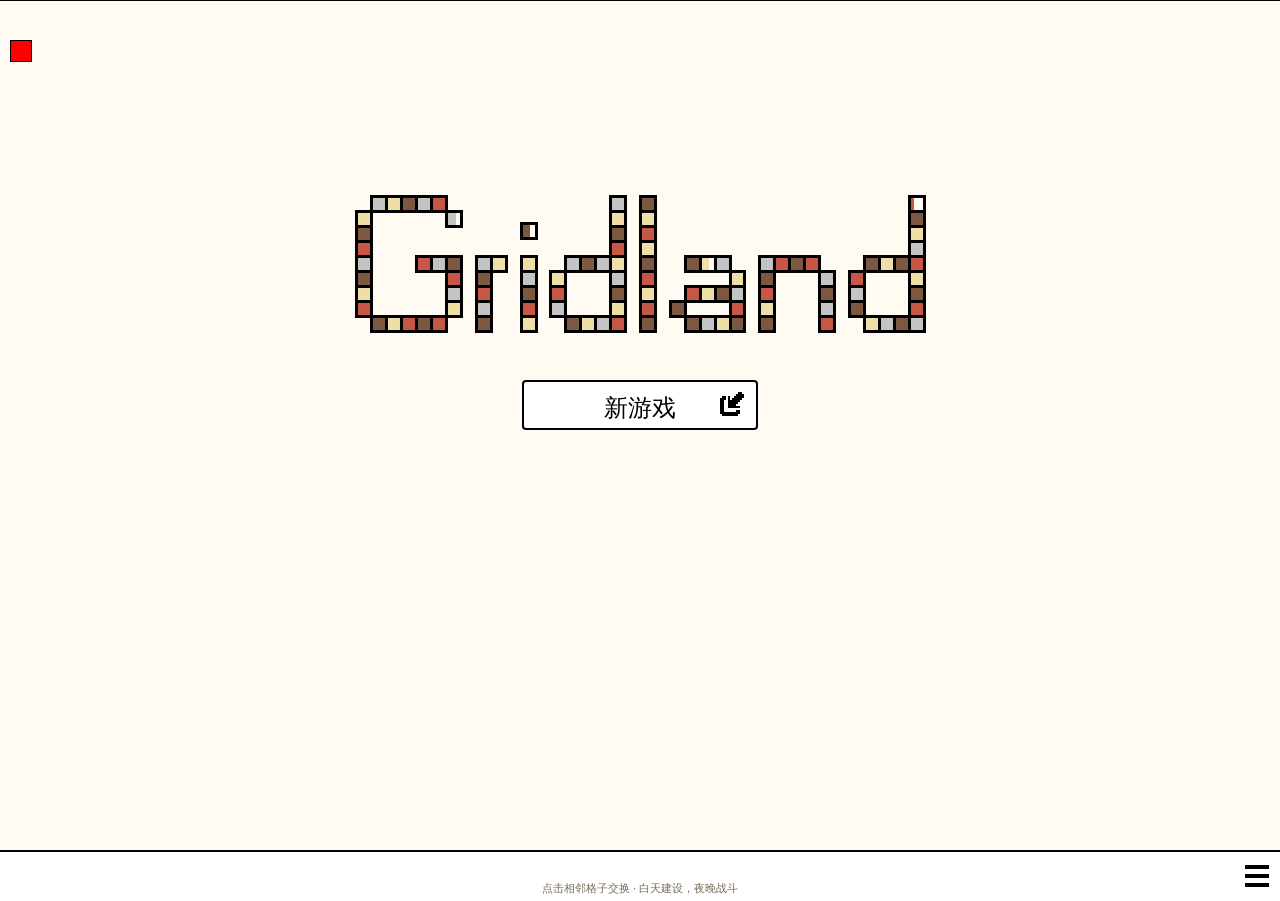
==== third_party/gridland/www/index.html @ 4ca8da2a "Add offline Gridland web game with resumable sessions" ====
<!DOCTYPE html>
<html>
	<head>
		<!-- 
			Gridland (v1.1)
			====================
			
			A weird little time-waster from doublespeak games.
			https://www.doublespeakgames.com

			Code, game design and graphics by Michael Townsend
			Music by Vince Nitro (http://rule2.the-back-row.com)
		 -->
		<meta name="viewport" content="width=device-width">
		<title>Gridland</title>
		<meta http-equiv="Content-Security-Policy" content="default-src 'self' data: blob:; script-src 'self' 'unsafe-inline'; style-src 'self' 'unsafe-inline'; connect-src 'self'; img-src 'self' data:; media-src 'self'; frame-src 'none'; form-action 'none'">
		<meta itemprop="description" name="description" property="og:description" content="Match. Build. Survive.">
		<meta itemprop="image" property="og:image" content="img/badge.png" />
		<meta itemprop="name" property="og:title" content="Gridland" />
		<meta name="apple-mobile-web-app-capable" content="yes" />
		<meta name="mobile-web-app-capable" content="yes" />
		<link rel="shortcut icon" href="favicon.ico">
		<link rel="image_src" href="img/badge.png" />
		<link rel="apple-touch-icon" href="img/badge.png" />
		<link rel="stylesheet" type="text/css" href="css/main.css" />
		<link rel="stylesheet" type="text/css" href="css/desktop.css" />
		<script type="text/javascript" data-main="js/app" src="js/lib/require.js"></script>
		<style>
			@viewport {
				width: device-width;
				max-zoom: 1;
				orientation: portrait;
				user-zoom: fixed;
			}
			@-ms-viewport {
				width: device-width;
				max-zoom: 1;
				orientation: portrait;
				user-zoom: fixed;
			}
			@-o-viewport {
				width: device-width;
				max-zoom: 1;
				orientation: portrait;
				user-zoom: fixed;
			}
		</style>
	</head>
	<body class="titleScreen">
		<div id="test" nodeploy></div>
		<div id="pauseIcon"></div>
		<div id="loadingScreen">
			<div class="saveSpinner">
				<div></div>
				<div></div>
				<div></div>
				<div></div>
				<div></div>
				<div></div>
				<div></div>
				<div></div>
			</div>
		</div>
		<div id="gameContainer"></div>
		<div class="menuBar litBorder">
			<div id="debug" style="position:absolute;top:5px;left:100px;" nodeploy></div>
			<div class="saveSpinner">
				<div></div>
				<div></div>
				<div></div>
				<div></div>
				<div></div>
				<div></div>
				<div></div>
				<div></div>
			</div>
			<a class="logo" onclick="require('app/eventmanager').trigger('click', ['logo']);" target="_blank" href="https://www.doublespeakgames.com">
				<span class="nightSprite" data-clickable='true'></span>
			</a>
			<span class="menuHeading"></span>
			<div class="menuBtn litBorder">
				<div class="nightSprite"></div>
			</div>
		</div>
	</body>
</html>
---- third_party/gridland/www/css/main.css ----
html {
	height: 100%;
}

body {
	height: 100%;
	border-top: 1px solid black;
	margin: -1px 0 0 0;
	padding: 0px;
	background-color: white;
	transition: background-color 1400ms linear;
	-webkit-transition: background-color 1400ms linear;
	-moz-transition: background-color 1400ms linear;
	-ms-transition: background-color 1400ms linear;
	-o-transition: background-color 1400ms linear;
}

body.night {
	background-color: black;
}

body.paused:before {
	display: block;
	content: ' ';
	position: absolute;
	top: 0;
	left: 0;
	right: 0;
	bottom: 0;
	background-color: rgba(0, 0, 0, 0.5);
	z-index: 1000;
}

#pauseIcon {
	z-index: 3;
	width: 30px;
	height: 30px;
	position: absolute;
	top: 10px;
	right: 10px;
	cursor: pointer;
	opacity: 0.2;
	transition: all 100ms linear;
	-webkit-transition: all 100ms linear;
	-moz-transition: all 100ms linear;
	-ms-transition: all 100ms linear;
	-o-transition: all 100ms linear;
}

#pauseIcon:hover {
	opacity: 1;
}

#pauseIcon:before,
#pauseIcon:after {
	height: 80%;
	width: 20%;
	content: ' ';
	display: block;
	position: absolute;
	top: 20%;
	background: black;
	transition: background 1400ms linear;
	-webkit-transition: background 1400ms linear;
	-moz-transition: background 1400ms linear;
	-ms-transition: background 1400ms linear;
	-o-transition: background 1400ms linear;
}

#pauseIcon:before {
	left: 20%;
}

#pauseIcon:after {
	right: 20%;
}

.paused #pauseIcon {
	opacity: 1;
	height: 100px;
	width: 100px;
	top: 50%;
	right: 50%;
	margin-top: -50px;
	margin-right: -50px;
	z-index: 2000;
}

.night #pauseIcon:before,
.night #pauseIcon:after {
	background: white;
}

.titleScreen #pauseIcon {
	display: none;
}

#test {
	position: absolute;
	left: 10px;
	top: 40px;
	display:inline-block; 
	padding:5px; 
	height: 10px;
	width: 10px;
	margin:auto;
	border:1px solid black;
	background-color: red;
	z-index: 101;
}

.hidden {
	opacity: 0 !important;
	cursor: default !important;
	transition: opacity 200ms linear !important;
	-webkit-transition: opacity 200ms linear !important;
	-moz-transition: opacity 200ms linear !important;
	-ms-transition: opacity 200ms linear !important;
	-o-transition: opacity 200ms linear !important;
}

#gameContainer {
	position: absolute;
	top: 0px;
	left: 50%;
	margin-left: -244px;
	z-index: 1;
}

/** Loading Screen **/
#loadingScreen {
	z-index: 100;
	position: absolute;
	left: 50%;
	margin-left: -300px;
    width: 600px;
    height: 300px;
    background: url(../img/title.png) top left no-repeat;
    transition: opacity 700ms linear;
    -webkit-transition: opacity 700ms linear;
    -moz-transition: opacity 700ms linear;
    -ms-transition: opacity 700ms linear;
    -o-transition: opacity 700ms linear;
}

#loadingScreen.hidden {
	z-index: -1;
}

#loadingScreen .saveSpinner {
	width: 80px;
	height: 80px;
	opacity: 1;
	width: 80px;
    bottom: 0px;
    top: auto;
    left: 50%;
    margin-left: -40px;
}

.longload {
	position: absolute;
    bottom: -100px;
    font-size: 1.5em;
    line-height: 40px;
    text-align: center;
    width: 100%;
}

.longload a {
	display: block;
}

@media screen and (min-height: 860px) {
	#loadingScreen {
		top:20%
	}
}

@media screen and (max-height: 860px) {
	#loadingScreen {
		top: 5%;
	}
}

@media screen and (max-width: 590px) {
	.saveSlots {
		transform: scale(1.5);
		-webkit-transform: scale(1.5);
		-moz-transform: scale(1.5);
		-ms-transform: scale(1.5);
		-o-transform: scale(1.5);
		top: 175px;
	}
}

.saveSlots {
	list-style: none;
	padding: 0;
	margin: 0;
	position: relative;
    top: 200px;
    width: 236px;
    margin: auto;
}

.saveSlot {
	position: absolute;
	cursor: pointer;
	margin-bottom: 10px;
    font-size: 1.5em;
    width: 236px;
    left: 50%;
    margin-left: -118px;
    height: 120px;
    transition: margin 500ms linear, height 500ms linear, width 500ms linear;
    -webkit-transition: margin 500ms linear, height 500ms linear, width 500ms linear;
    -moz-transition: margin 500ms linear, height 500ms linear, width 500ms linear;
    -ms-transition: margin 500ms linear, height 500ms linear, width 500ms linear;
    -o-transition: margin 500ms linear, height 500ms linear, width 500ms linear;
}

.saveSlot:nth-child(1) {
	top: 0px;
}

.saveSlot:nth-child(2) {
	top: 130px;
}

.saveSlot:nth-child(3) {
	top: 260px;
}

.saveSlot.empty + .saveSlot,
.saveSlot.empty + .saveSlot + .saveSlot {
	margin-top: -70px;
}

.saveSlot.empty + .saveSlot.empty + .saveSlot {
	margin-top: -140px;
}

.saveSlot.empty {
	text-align: center;
	height: 50px;
}

.saveSlot .heart,
.saveSlot .bigheart {
	display: inline-block;
}

.saveSlot:hover .slotSide {
	box-shadow: 0 0 5px 2px #CCC;
}

.saveSlot .day {
	position: absolute;
	bottom: 10px;
	left: 10px;
}

.saveSlot .star {
	position: relative;
	display: inline-block;
	top: 0px;
	margin-right: 5px;
	background-position: 0 -874px;
}

.saveSlot .infoSide,
.saveSlot .slotSide {
	background: white;
	border: 2px solid #000;
	border-radius: 4px;
	position: absolute;
	padding: 10px;
	top: 0;
	left: 0;
	bottom: 0;
	right: 0;
	backface-visibility: hidden;
	-webkit-backface-visibility: hidden;
	-moz-backface-visibility: hidden;
	-ms-backface-visibility: hidden;
	-o-backface-visibility: hidden;
	transition: transform 500ms linear;
	-webkit-transition: -webkit-transform 500ms linear;
	-moz-transition: -moz-transform 500ms linear;
	-ms-transition: -ms-transform 500ms linear;
	-o-transition: -o-transform 500ms linear;
}

.saveSlot .infoSide {
	cursor: default;
	transform: rotateX(180deg);
	-webkit-transform: rotateX(180deg);
	-moz-transform: rotateX(180deg);
	-ms-transform: rotateX(180deg);
	-o-transform: rotateX(180deg);
	z-index: 1;
}

.infoSide .labelText {
	text-align: left;
}

.saveSlot.flipped {
	box-shadow: none !important;
}

.saveSlot.bigView {
	z-index: 2;
}

.saveSlot.flipped.bigView {
	height: 300px;
	width: 400px;
	margin-left: -200px;
}

.saveSlot.flipped.bigView:nth-child(2) {
	margin-top: -125px !important;
}

.saveSlot.flipped.bigView:nth-child(3) {
	margin-top: -255px !important;
}

.saveSlot.flipped .infoSide {
	transform: rotateX(0deg);
	-webkit-transform: rotateX(0deg);
	-moz-transform: rotateX(0deg);
	-ms-transform: rotateX(0deg);
	-o-transform: rotateX(0deg);
}

.saveSlot.flipped .slotSide {
	transform: rotateX(180deg);
	-webkit-transform: rotateX(180deg);
	-moz-transform: rotateX(180deg);
	-ms-transform: rotateX(180deg);
	-o-transform: rotateX(180deg);
}

.saveSlot textarea {
	border: 1px solid #ccc;
	box-sizing: border-box;
	height: 75%;
	width: 100%;
	padding: 5px;
	resize: none;
}

.confirmText {
	margin-top: 20px;
}

.confirmDelete .infoSide {
	background-color: #BC4D4D;
	text-align: center;
	font-size: 1.3em;
}

.buttons {
	position: absolute;
	right: 10px;
	bottom: 10px;
	padding: 0;
	margin: 0;
	list-style: none;
	line-height: 0;
}

.buttons li {
	width: 28px;
	height: 28px;
	display: inline-block;
	background-image: url(../img/icons.png);
	margin-left: 5px;
	cursor: pointer;
}

.confirm {
	background-position: 0 -60px;
}

.cancel {
	background-position: -28px -60px;
}

.export {
	background-position: -56px -60px;
}

.import {
	background-position: -84px -60px;
}

.delete {
	background-position: -112px -60px;
}

/** Menu Bar **/

.menuBar {
	z-index: 0;
	height: 550px;
	padding-top: 50px;
	width: 100%;
	position: fixed;
	bottom: 0px;
	border-top: 2px solid;
	background-color: white;
	box-sizing: border-box;
	transition: background-color 1400ms linear, border-color 1400ms linear, opacity 200ms linear, transform 200ms linear !important;
	-webkit-transition: background-color 1400ms linear, border-color 1400ms linear, opacity 200ms linear, -webkit-transform 200ms linear !important;
	-moz-transition: background-color 1400ms linear, border-color 1400ms linear, opacity 200ms linear, -moz-transform 200ms linear !important;
	-ms-transition: background-color 1400ms linear, border-color 1400ms linear, opacity 200ms linear, -ms-transform 200ms linear !important;
	-o-transition: background-color 1400ms linear, border-color 1400ms linear, opacity 200ms linear, -o-transform 200ms linear !important;
	transform: translateY(500px);
	-webkit-transform: translateY(500px);
	-moz-transform: translateY(500px);
	-ms-transform: translateY(500px);
	-o-transform: translateY(500px);
}

.night .menuBar {
	background-color: black;
}

.bigExplosion .menuBar {
	z-index: 101;
	background-color: white;
	border-color: black;
}


@media screen and (max-height: 780px) {
	.portrait .menuBar, .portrait.night .menuBar {
		border-top: 0px;
	}
	
	.portrait.night .menuBtn, .menuBtn {
		border: 2px solid;
	}

	.menuBar, .night .menuBar {
		border-top: 0px;
	}
	
	.night .menuBtn, .menuBtn {
		border: 2px solid;
	}
}

.menuBtn {
	height: 40px;
	width: 40px;
	background: url(../img/icons.png) 0 -362px no-repeat;
	border-radius: 4px;
	position: absolute;
	right: 3px;
	top: 3px;
	cursor: pointer;
	transition: border-color 1400ms linear !important;
	-webkit-transition: border-color 1400ms linear !important;
	-moz-transition: border-color 1400ms linear !important;
	-ms-transition: border-color 1400ms linear !important;
	-o-transition: border-color 1400ms linear !important;
}

.menuBtn .nightSprite {
	height: 40px;
	width: 40px;
	background: url(../img/icons.png) 0px -402px no-repeat;
}

.menuBar.open {
	z-index: 102;
	border-top: 2px solid;
	transform: translateY(0px);
	-webkit-transform: translateY(0px);
	-moz-transform: translateY(0px);
	-ms-transform: translateY(0px);
	-o-transform: translateY(0px);
	background-color: white;
	box-shadow: 0 5px 5px 5px #666;
}

@media screen and (max-height: 552px) {
	.menuBar.open {
		height: 100%;
		margin-top: -2px;
	}
}

.menuBar.closing {
	z-index: 300;
}

.open .menuBtn {
	border: 0px;
}

.night .menuBar.open {
	background-color: black;
}

.bigExplosion .menuBar.open {
	background-color: white;
}

/** Day/Night Stuff **/

.dayNotifier {
	width: 100%;
	text-align: center;
	position: absolute;
	top: 10px;
	font-size: 2em;
	color: black;
	text-shadow: -1px -1px 0 #FFF, 1px -1px 0 #FFF, -1px 1px 0 #FFF, 1px 1px 0 #FFF;
	transition: opacity 500ms linear;
	-webkit-transition: opacity 500ms linear;
	-moz-transition: opacity 500ms linear;
	-ms-transition: opacity 500ms linear;
	-o-transition: opacity 500ms linear;
}

.nightSprite, .daySprite {
	transition: opacity 1400ms linear;
	-webkit-transition: opacity 1400ms linear;
	-moz-transition: opacity 1400ms linear;
	-ms-transition: opacity 1400ms linear;
	-o-transition: opacity 1400ms linear;
}

.nightSprite {
	opacity: 0;
}

.night .nightSprite {
	opacity: 1;
}

.bigExplosion .nightSprite {
	opacity: 0;
}

.daySprite {
	opacity: 1;
}

.night .daySprite {
	opacity: 0;
}

.bigExplosion .daySprite {
	opacity: 1;
}


.litBorder {
	transition: all 1400ms linear;
	-webkit-transition: all 1400ms linear;
	-moz-transition: all 1400ms linear;
	-ms-transition: all 1400ms linear;
	-o-transition: all 1400ms linear;
	border-color: #000000;
}

.night .litBorder {
	border-color: #FFFFFF;
}

.bigExplosion .litBorder {
	border-color: black;
}

/** Save Spinner **/

.logo {
	position: absolute;
	left: 5px;
	top: 1px;
	background-position: -480px -699px;
}

.logo,
.logo .nightSprite {
	display: block;
	height: 48px;
	width: 48px;
	background-image: url(../img/icons.png);
}

.logo .nightSprite {
	background-position: -480px -747px;
}

.saveSpinner.active + .logo {
	display: none;
}

.saveSpinner {
	width: 40px;
	height: 40px;
	position: absolute;
	left: 9px;
	top: 4px;
	opacity: 0;
	transition: opacity 200ms linear;
	-webkit-transition: opacity 200ms linear;
	-moz-transition: opacity 200ms linear;
	-ms-transition: opacity 200ms linear;
	-o-transition: opacity 200ms linear;
}

.saveSpinner.active {
	opacity: 1;
}

.saveSpinner div {
	position: absolute;
	width: 15%;
	height: 15%;
	background-color: black;
	transition: background-color 1400ms linear;
	-webkit-transition: background-color 1400ms linear;
	-moz-transition: background-color 1400ms linear;
	-ms-transition: background-color 1400ms linear;
	-o-transition: background-color 1400ms linear;
	animation: pulse 1s infinite;
	-webkit-animation: pulse 1s infinite;
	-moz-animation: pulse 1s infinite;
	-ms-animation: pulse 1s infinite;
	-o-animation: pulse 1s infinite;
}

.night .saveSpinner div {
	background-color: white;
}

.bigExplosion .saveSpinner div {
	background-color: black;
}

.saveSpinner div:nth-child(1) {
	top: 0px;
	left: 42.5%;
}
.saveSpinner div:nth-child(2) {
	top: 10%;
	right: 10%;
	animation-delay: -875ms;
	-webkit-animation-delay: -875ms;
	-moz-animation-delay: -875ms;
	-ms-animation-delay: -875ms;
	-o-animation-delay: -875ms;
}
.saveSpinner div:nth-child(3) {
	top: 42.5%;
	right: 0px;
	animation-delay: -750ms;
	-webkit-animation-delay: -750ms;
	-moz-animation-delay: -750ms;
	-ms-animation-delay: -750ms;
	-o-animation-delay: -750ms;
}
.saveSpinner div:nth-child(4) {
	bottom: 10%;
	right: 10%;
	animation-delay: -625ms;
	-webkit-animation-delay: -625ms;
	-moz-animation-delay: -625ms;
	-ms-animation-delay: -625ms;
	-o-animation-delay: -625ms;
}
.saveSpinner div:nth-child(5) {
	bottom: 0;
	left: 42.5%;
	animation-delay: -500ms;
	-webkit-animation-delay: -500ms;
	-moz-animation-delay: -500ms;
	-ms-animation-delay: -500ms;
	-o-animation-delay: -500ms;
}
.saveSpinner div:nth-child(6) {
	bottom: 10%;
	left: 10%;
	animation-delay: -375ms;
	-webkit-animation-delay: -375ms;
	-moz-animation-delay: -375ms;
	-ms-animation-delay: -375ms;
	-o-animation-delay: -375ms;
}
.saveSpinner div:nth-child(7) {
	top: 42.5%;
	left: 0px;
	animation-delay: -250ms;
	-webkit-animation-delay: -250ms;
	-moz-animation-delay: -250ms;
	-ms-animation-delay: -250ms;
	-o-animation-delay: -250ms;
}
.saveSpinner div:nth-child(8) {
	top: 10%;
	left: 10%;
	animation-delay: -125ms;
	-webkit-animation-delay: -125ms;
	-moz-animation-delay: -125ms;
	-ms-animation-delay: -125ms;
	-o-animation-delay: -125ms;
}

@keyframes pulse {
	0% { opacity: 0 }
	50% { opacity: 1 }
	100% { opacity: 0 }
}

@-webkit-keyframes pulse {
	0% { opacity: 0 }
	50% { opacity: 1 }
	100% { opacity: 0 }
}

@-moz-keyframes pulse {
	0% { opacity: 0 }
	50% { opacity: 1 }
	100% { opacity: 0 }
}

@-ms-keyframes pulse {
	0% { opacity: 0 }
	50% { opacity: 1 }
	100% { opacity: 0 }
}

@-o-keyframes pulse {
	0% { opacity: 0 }
	50% { opacity: 1 }
	100% { opacity: 0 }
}

/** Game Board **/
.gameBoard {
	position: relative;
	margin: 110px auto 0px;
	border: 2px solid;
	padding: 2px;
	opacity: 1;
	transition: border-color 1400ms linear, background-color 1400ms linear, opacity 1s linear, transform 600ms cubic-bezier(.06,.48,.53,1.53);
	-webkit-transition: border-color 1400ms linear, background-color 1400ms linear, opacity 1s linear, -webkit-transform 600ms cubic-bezier(.06,.48,.53,1.53);
	-moz-transition: border-color 1400ms linear, background-color 1400ms linear, opacity 1s linear, -moz-transform 600ms cubic-bezier(.06,.48,.53,1.53);
	-ms-transition: border-color 1400ms linear, background-color 1400ms linear, opacity 1s linear, -ms-transform 600ms cubic-bezier(.06,.48,.53,1.53);
	-o-transition: border-color 1400ms linear, background-color 1400ms linear, opacity 1s linear, -o-transform 600ms cubic-bezier(.06,.48,.53,1.53);
}

.gameBoard.tilted {
	transform: rotate(5deg);
	-webkit-transform: rotate(5deg);
	-moz-transform: rotate(5deg);
	-ms-transform: rotate(5deg);
	-o-transform: rotate(5deg);
}

.gameBoard.flipTilted {
	transform: rotate(-5deg);
	-webkit-transform: rotate(-5deg);
	-moz-transform: rotate(-5deg);
	-ms-transform: rotate(-5deg);
	-o-transform: rotate(-5deg);
}

.tileContainer {
	z-index: 1;
	width: 100%;
	height: 100%;
	position: absolute;
	left: 0px;
	top: 0px;
	background-color: white;
	perspective: 600px;
	-moz-perspective: 600px;
	-webkit-perspective: 600px;
	-ms-perspective: 600px;
	-o-perspective: 600px;
	transition: background-color 1400ms linear;
	-webkit-transition: background-color 1400ms linear;
	-moz-transition: background-color 1400ms linear;
	-ms-transition: background-color 1400ms linear;
	-o-transition: background-color 1400ms linear;
}

.night .tileContainer {
	background-color: black;
}

.tile {
	cursor: pointer;
	width: 60px;
	height: 60px;
	position: absolute;
	transform: translate3d(0,0,0);
	-webkit-transform: translate3d(0,0,0);
	-moz-transform: translate3d(0,0,0);
	-ms-transform: translate3d(0,0,0);
	-o-transform: translate3d(0,0,0);
	transition: transform 200ms linear, opacity 200ms linear;
	-webkit-transition: -webkit-transform 200ms linear, opacity 200ms linear;;
	-moz-transition: -moz-transform 200ms linear, opacity 200ms linear;
	-ms-transition: -ms-transform 200ms linear, opacity 200ms linear;
	-o-transition:
	 -o-transform 200ms linear, opacity 200ms linear;
}

.tile.pooled {
	transition: none !important;
}

.tile > div {
	backface-visibility: hidden;
	-webkit-backface-visibility: hidden;
	-moz-backface-visibility: hidden;
	-ms-backface-visibility: hidden;
	-o-backface-visibility: hidden;
	border-radius: 4px;
	border: 2px solid;
	position: absolute;
	top: 50%;
	left: 50%;
	margin: -28px 0 0 -28px;
	width: 52px;
	height: 52px;
	transition: transform 500ms linear, border-color 1400ms linear;
	-webkit-transition: -webkit-transform 500ms linear, border-color 1400ms linear;
	-moz-transition: -moz-transform 500ms linear, border-color 1400ms linear;
	-ms-transition: -ms-transform 500ms linear, border-color 1400ms linear;
	-o-transition: -o-transform 500ms linear, border-color 1400ms linear;
}

.tile .nightSide {
	transform: rotateY(180deg);
	-webkit-transform: rotateY(180deg);
	-moz-transform: rotateY(180deg);
	-ms-transform: rotateY(180deg);
	-o-transform: rotateY(180deg);
}

.night .tile .daySide {
	transform: rotateY(180deg);
	-webkit-transform: rotateY(180deg);
	-moz-transform: rotateY(180deg);
	-ms-transform: rotateY(180deg);
	-o-transform: rotateY(180deg);
}

.night .tile .nightSide {
	transform: rotateY(0deg);
	-webkit-transform: rotateY(0deg);
	-moz-transform: rotateY(0deg);
	-ms-transform: rotateY(0deg);
	-o-transform: rotateY(0deg);
}

.tile .daySide,
.tile .nightSide {
	background-image: url(../img/tiles.png);
	background-repeat: no-repeat;
}

.tile.grain .daySide {
	background-position: 0 0;
}
.tile.grain .nightSide {
	background-position: 0 -467px;
}

.grain2 .tile.grain .daySide {
	background-position: 0 -52px;
}
.grain2 .tile.grain .nightSide {
	background-position: 0 -519px;
}

.grain3 .tile.grain .daySide {
	background-position: 0 -104px;
}
.grain3 .tile.grain .nightSide {
	background-position: 0 -571px;
}

.grain4 .tile.grain .daySide {
	background-position: 0 -156px;
}
.grain4 .tile.grain .nightSide {
	background-position: 0 -623px;
}

.dragonFight .tile.grain .nightSide {
	background-position: 0 -936px;
}

.tile.stone .daySide {
	background-position: -52px 0px;
	transition-delay: 300ms, 0ms;
}
.tile.stone .nightSide {
	background-position: -52px -467px;
	transition-delay: 300ms, 0ms;
}

.stone2 .tile.stone .daySide {
	background-position: -52px -52px;
}
.stone2 .tile.stone .nightSide {
	background-position: -52px -519px;
}

.stone3 .tile.stone .daySide {
	background-position: -52px -104px;
}
.stone3 .tile.stone .nightSide {
	background-position: -52px -571px;
}

.stone4 .tile.stone .daySide {
	background-position: -52px -156px;
}
.stone4 .tile.stone .nightSide {
	background-position: -52px -623px;
}

.stone5 .tile.stone .daySide {
	background-position: -52px -208px;
}
.stone5 .tile.stone .nightSide {
	background-position: -52px -675px;
}

.stone6 .tile.stone .daySide {
	background-position: -52px -260px;
}
.stone6 .tile.stone .nightSide {
	background-position: -52px -727px;
}

.stone7 .tile.stone .daySide {
	background-position: -52px -312px;
}
.stone7 .tile.stone .nightSide {
	background-position: -52px -779px;
}

.stone8 .tile.stone .daySide {
	background-position: -52px -364px;
}
.stone8 .tile.stone .nightSide {
	background-position: -52px -831px;
}

.stone9 .tile.stone .daySide {
	background-position: -52px -416px;
}
.stone9 .tile.stone .nightSide {
	background-position: -52px -883px;
}

.tile.wood .daySide {
	background-position: -104px 0px;
	transition-delay: 600ms, 0ms;
}
.tile.wood .nightSide {
	background-position: -104px -467px;
	transition-delay: 600ms, 0ms;
}

.wood2 .tile.wood .daySide {
	background-position: -104px -52px;
}
.wood2 .tile.wood .nightSide {
	background-position: -104px -519px;
}

.wood3 .tile.wood .daySide {
	background-position: -104px -104px;
}
.wood3 .tile.wood .nightSide {
	background-position: -104px -571px;
}

.wood4 .tile.wood .daySide {
	background-position: -104px -156px;
}
.wood4 .tile.wood .nightSide {
	background-position: -104px -623px;
}

.wood5 .tile.wood .daySide {
	background-position: -104px -208px;
}
.wood5 .tile.wood .nightSide {
	background-position: -104px -675px;
}

.wood6 .tile.wood .daySide {
	background-position: -104px -260px;
}
.wood6 .tile.wood .nightSide {
	background-position: -104px -727px;
}

.wood7 .tile.wood .daySide {
	background-position: -104px -312px;
}
.wood7 .tile.wood > div {
	background-position: -104px -779px;
}

.wood8 .tile.wood .daySide {
	background-position: -104px -364px;
}
.wood8 .tile.wood .nightSide {
	background-position: -104px -831px;
}

.wood9 .tile.wood .daySide {
	background-position: -104px -416px;
}
.wood9 .tile.wood .nightSide {
	background-position: -104px -883px;
}

.tile.clay .daySide {
	background-position: -156px 0px;
	transition-delay: 900ms, 0ms;
}
.tile.clay .nightSide {
	background-position: -156px -467px;
	transition-delay: 900ms, 0ms;
}

.clay2 .tile.clay .daySide {
	background-position: -156px -52px;
}
.clay2 .tile.clay .nightSide {
	background-position: -156px -519px;
}

.clay3 .tile.clay .daySide {
	background-position: -156px -104px;
}
.clay3 .tile.clay > div {
	background-position: -156px -571px;
}

.clay4 .tile.clay .daySide {
	background-position: -156px -156px;
}
.clay4 .tile.clay .nightSide {
	background-position: -156px -623px;
}

.dragonFight .tile.clay .nightSide {
	background-position: -156px -936px;
}

.tile.cloth .daySide {
	background-position: -208px 0px;
	transition-delay: 1200ms, 0ms;
}
.tile.cloth .nightSide {
	background-position: -208px -467px;
	transition-delay: 1200ms, 0ms;
}

.cloth2 .tile.cloth .daySide {
	background-position: -208px -52px;
}
.cloth2 .tile.cloth .nightSide {
	background-position: -208px -519px;
}

.cloth3 .tile.cloth .daySide {
	background-position: -208px -104px;
}
.cloth3 .tile.cloth .nightSide {
	background-position: -208px -571px;
}

.cloth4 .tile.cloth .daySide {
	background-position: -208px -156px;
}
.cloth4 .tile.cloth .nightSide {
	background-position: -208px -623px;
}

.dragonFight .tile.cloth .nightSide {
	background-position: -208px -936px;
}

.tile.mana .daySide {
	background-position: -260px 0px;
	transition-delay: 1200ms, 0ms;
}
.tile.mana .nightSide {
	background-position: -260px -467px;
	transition-delay: 1200ms, 0ms;
}

.selected:after {
	display: block;
	position: absolute;
	content: ' ';
	background: url(../img/select-border.png);
	top: 0;
	bottom: 0;
	left: 0;
	right: 0;
	background-size: 100%;
}

.shaking {
	animation: shake 100ms infinite;
	-webkit-animation: shake 100ms infinite;
	-moz-animation: shake 100ms infinite;
	-ms-animation: shake 100ms infinite;
	-o-animation: shake 100ms infinite;
}

@keyframes shake {
	0% { transform: translateX(0px) }
	25% { transform: translateX(-10px) }
	75% { transform: translateX(10px) }
	100% { transform: translateX(0px) }
}

@-webkit-keyframes shake {
	0% { -webkit-transform: translateX(0px) }
	25% { -webkit-transform: translateX(-10px) }
	75% { -webkit-transform: translateX(10px) }
	100% { -webkit-transform: translateX(0px) }
}

@-moz-keyframes shake {
	0% { -moz-transform: translateX(0px) }
	25% { -moz-transform: translateX(-10px) }
	75% { -moz-transform: translateX(10px) }
	100% { -moz-transform: translateX(0px) }
}

@-ms-keyframes shake {
	0% { -ms-transform: translateX(0px) }
	25% { -ms-transform: translateX(-10px) }
	75% { -ms-transform: translateX(10px) }
	100% { -ms-transform: translateX(0px) }
}

@-o-keyframes shake {
	0% { -o-transform: translateX(0px) }
	25% { -o-transform: translateX(-10px) }
	75% { -o-transform: translateX(10px) }
	100% { -o-transform: translateX(0px) }
}

/** World **/

.world {
	position: absolute;
	z-index: 2;
	top: -112px;
	width: 100%;
	height: 110px;
	overflow: hidden;
	background-color: white;
	transition: background-color 1400ms linear;
	-webkit-transition: background-color 1400ms linear;
	-moz-transition: background-color 1400ms linear;
	-ms-transition: background-color 1400ms linear;
	-o-transition: background-color 1400ms linear;
}

.night .world {
	background-color: black;
}

.star {
	position: absolute;
	background: url(../img/icons.png) no-repeat;
	width: 16px;
	height: 16px;
	top: 10px;
	opacity: 1;
	transition: opacity 1400ms linear;
	-webkit-transition: opacity 1400ms linear;
	-moz-transition: opacity 1400ms linear;
	-ms-transition: opacity 1400ms linear;
	-o-transition: opacity 1400ms linear;
}

.night .star {
	opacity: 0;
}

.dude {
	background-image: url(../img/monsters.png);
	background-repeat: no-repeat;
	position: absolute;
	bottom: 0px;
	width: 34px;
	height: 32px;
	z-index: 10;
}

.dude .animationLayer.nightSprite {
	background-image: url(../img/monsters.png);
}

.dude, .monster {
	position: absolute;
	bottom: 0;
	left: 0;
}

.animationLayer {
	width: 100%;
	height: 100%
}

.heldBlock {
	position: absolute;
	width: 10px;
    height: 10px;
    right: 5px;
    top: 6px;
    font-size: 0px;
}

.building {
	position: absolute;
	margin-bottom: 0px;
	bottom: -80px;
	width: 60px;
	height: 80px;
	background-position: 0px bottom;
	background-repeat: no-repeat;
	transition: opacity 1400ms linear, margin-bottom 500ms linear;
	-webkit-transition: opacity 1400ms linear, margin-bottom 500ms linear;
	-moz-transition: opacity 1400ms linear, margin-bottom 500ms linear;
	-ms-transition: opacity 1400ms linear, margin-bottom 500ms linear;
	-o-transition: opacity 1400ms linear, margin-bottom 500ms linear;
	z-index: 1;
}

.night .building {
	opacity: 0;
}

.building {
	background-image: url(../img/buildings.png);
}

.resources {
	z-index: 2;
	position: absolute;
	font-size: 0px;
	bottom: 3px;
	left: 14px;
	width: 30px;
	height: 30px;
	border: 1px solid black;
	text-align: right;
	transform: rotate(180deg);
	-moz-transform: rotate(180deg);
	-webkit-transform: rotate(180deg);
	-o-transform: rotate(180deg);
	-ms-transform: rotate(180deg);
	transition: opacity 1400ms linear, height 200ms linear, width 200ms linear, left 200ms linear, bottom 200ms linear;
	-webkit-transition: opacity 1400ms linear, height 200ms linear, width 200ms linear, left 200ms linear, bottom 200ms linear;
	-moz-transition: opacity 1400ms linear, height 200ms linear, width 200ms linear, left 200ms linear, bottom 200ms linear;
	-ms-transition: opacity 1400ms linear, height 200ms linear, width 200ms linear, left 200ms linear, bottom 200ms linear;
	-o-transition: opacity 1400ms linear, height 200ms linear, width 200ms linear, left 200ms linear, bottom 200ms linear;
	opacity: 1;
}

.grain2 .resources {
	height: 40px;
}

.grain3 .resources {
	height: 40px;
	width: 40px;
	left: 9px;
}

.grain4 .resources {
	height: 40px;
	width: 50px;
	left: 4px;
	bottom: 1px;
}

.resourceBars {
	position: relative;
	top: 0px;
	margin: 0 -1px;
	padding: 0;
	list-style: none;
	border: 2px solid black;
	height: 18px;
	transition: opacity 1400ms linear, transform 500ms linear;
	-webkit-transition: opacity 1400ms linear, -webkit-transform 500ms linear;
	-moz-transition: opacity 1400ms linear, -moz-transform 500ms linear;
	-ms-transition: opacity 1400ms linear, -ms-transform 500ms linear;
	-o-transition: opacity 1400ms linear, -o-transform 500ms linear;
	opacity: 0;
	cursor: pointer;
}

.resourceBars.show {
	opacity: 1;
	transform: translateY(-20px);
	-webkit-transform: translateY(-20px);
	-moz-transform: translateY(-20px);
	-ms-transform: translateY(-20px);
	-o-transform: translateY(-20px);
}

.resourceBars.sunk {
	transform: translateY(80px);
	-webkit-transform: translateY(80px);
	-moz-transform: translateY(80px);
	-ms-transform: translateY(80px);
	-o-transform: translateY(80px);
	transition: transform 1800ms linear;
	-webkit-transform: -webkit-translateY(80px);
	-moz-transform: -moz-translateY(80px);
	-ms-transform: -ms-translateY(80px);
	-o-transform: -o-translateY(80px);
}

.resourceBar {
	display: block;
}

.bars-2 .resourceBar {
	height: 9px;
}

.bars-3 .resourceBar {
	height: 6px;
}

.resourceBar-inner {
	height: 100%;
	width: 0;
	transition: width 200ms linear;
	-webkit-transition: width 200ms linear;
	-moz-transition: width 200ms linear;
	-ms-transition: width 200ms linear;
	-o-transition: width 200ms linear;
}

.building.upgrading {
	margin-bottom: 20px;
	cursor: pointer;
}

.night .building.upgrading {
	cursor: default;
}

.building.sunk {
	margin-bottom: -80px;
	transition: margin-bottom 2500ms linear;
	-webkit-transition: margin-bottom 2500ms linear;
	-moz-transition: margin-bottom 2500ms linear;
	-ms-transition: margin-bottom 2500ms linear;
	-o-transition: margin-bottom 2500ms linear;
}

.night .resourceBars, .night .resources {
	opacity: 0;
	cursor: default;
}

.blockPile .container {
	float: left;
	position: relative;
}

.blockPile .container.width1 {
	width: 10px;
}

.blockPile .container.width2 {
	width: 20px;
}

.blockPile .container.height1 {
	height: 10px;
}

.blockPile .container.height2 {
	height: 20px;
}

.blockPile .container.height3 {
	height: 30px;
}

.blockPile .container.height4 {
	height: 40px;
}

.blockPile .container.height5 {
	height: 50px;
}
.blockPile .container.height6 {
	height: 60px;
}
.blockPile .container.height7 {
	height: 70px;
}
.blockPile .container.height8 {
	height: 80px;
}
.blockPile .container.height9 {
	height: 90px;
}
.blockPile .container.height10 {
	height: 100px;
}

.blockPile .ghost {
	position: absolute;
	opacity: 0.7;
	top: 0px;
	left: 0px;
	bottom: 0px;
	right: 0px;
	border-width: 0px 2px 2px 2px;
	border-style: solid;
	border-color: black;
	display: none;
	transition: opacity 500ms linear;
	-webkit-transition: opacity 500ms linear;
	-moz-transition: opacity 500ms linear;
	-ms-transition: opacity 500ms linear;
	-o-transition: opacity 500ms linear;
}

.block {
	display: inline-block;
	position: relative;
	width: 8px;
	height: 8px;
	border: 1px solid black;
	transform: rotate(180deg);
	-moz-transform: rotate(180deg);
	-webkit-transform: rotate(180deg);
	-ms-transform: rotate(180deg);
	-o-transform: rotate(180deg);
}

.block div {
	height: 100%;
	transition: width 300ms linear, background-color 200ms linear;
	-webkit-transition: width 300ms linear, background-color 200ms linear;
	-ms-transition: width 300ms linear, background-color 200ms linear;
	-moz-transition: width 300ms linear, background-color 200ms linear;
	-o-transition: width 300ms linear, background-color 200ms linear;
}

.block.grain div {
	background-color: #FFE97F;
}

.block.wood div,
.wood .resourceBar-inner {
	background-color: #7C5840;
}

.resourceBar.wood {
	background-color: rgba(124, 88, 64, 0.2);
}

.wood4 .block.wood div,
.wood4 .wood .resourceBar-inner,
.wood5 .block.wood div,
.wood5 .wood .resourceBar-inner,
.wood6 .block.wood div,
.wood6 .wood .resourceBar-inner {
	background-color: #876C5B;
}

.wood4 .resourceBar.wood,
.wood5 .resourceBar.wood,
.wood6 .resourceBar.wood {
	background-color: rgba(135, 108, 91, 0.2);
}

.wood7 .block.wood div,
.wood7 .wood .resourceBar-inner,
.wood8 .block.wood div,
.wood8 .wood .resourceBar-inner,
.wood9 .block.wood div,
.wood9 .wood .resourceBar-inner {
	background-color: #FFD800;
}

.wood7 .resourceBar.wood,
.wood8 .resourceBar.wood,
.wood9 .resourceBar.wood {
	background-color: rgba(255, 216, 0, 0.2);
}

.block.stone div,
.stone .resourceBar-inner {
	background-color: #999999;
}

.resourceBar.stone {
	background-color: rgba(153, 153, 153, 0.2);
}

.stone4 .block.stone div,
.stone4 .stone .resourceBar-inner,
.stone5 .block.stone div,
.stone5 .stone .resourceBar-inner,
.stone6 .block.stone div,
.stone6 .stone .resourceBar-inner {
	background-color: #135468;
}

.stone4 .resourceBar.stone,
.stone5 .resourceBar.stone,
.stone6 .resourceBar.stone {
	background-color: rgba(19, 84, 104, 0.2);
}

.stone7 .block.stone div,
.stone7 .stone .resourceBar-inner,
.stone8 .block.stone div,
.stone8 .stone .resourceBar-inner,
.stone9 .block.stone div,
.stone9 .stone .resourceBar-inner {
	background-color: #0097FE;
}

.stone7 .resourceBar.stone,
.stone8 .resourceBar.stone,
.stone9 .resourceBar.stone {
	background-color: rgba(0, 151, 254, 0.2);
}

.block.clay div,
.clay .resourceBar-inner {
	background-color: #C65645;
}

.resourceBar.clay {
	background-color: rgba(198, 86, 69, 0.2);
}

.block.cloth div,
.cloth .resourceBar-inner {
	background-color: #EDC842;
}

.resourceBar.cloth {
	background-color: rgba(237, 200, 66, 0.2);
}

.cloth3 .block.cloth div,
.cloth3 .cloth .resourceBar-inner,
.cloth4 .block.cloth div,
.cloth4 .cloth .resourceBar-inner {
	background-color: #853AFF;
}

.cloth3 .resourceBar.cloth,
.cloth4 .resourceBar.cloth {
	background-color: rgba(133, 58, 255, 0.2);
}

.celestial {
	z-index: -1;
	width: 30px;
	height: 30px;
	top: 0px;
	left: 0px;
	background: url(../img/icons.png) no-repeat;
	position: absolute;
	transform: translate3d(0px, 110px, 0px);
	-webkit-transform: translate3d(0px, 110px, 0px);
	-moz-transform: translate3d(0px, 110px, 0px);
	-ms-transform: translate3d(0px, 110px, 0px);
	-o-transform: translate3d(0px, 110px, 0px);
	transition: transform 500ms linear;
	-webkit-transition: -webkit-transform 500ms linear;
	-moz-transition: -moz-transform 500ms linear;
	-ms-transition: -ms-transform 500ms linear;
	-o-transition: -o-transform 500ms linear;
}

.celestial.noTransition {
	transition: none;
}

.healthBar {
	width: 30px;
	margin-top: -15px;
	height: 3px;
	border: 1px solid white;
	transition: opacity 200ms linear;
	-webkit-transition: opacity 200ms linear;
	-moz-transition: opacity 200ms linear;
	-ms-transition: opacity 200ms linear;
	-o-transition: opacity 200ms linear;
}

.healthBar > div {
	background-color: white;
	height: 100%;
	transition: width 200ms linear;
	-webkit-transition: width 200ms linear;
	-moz-transition: width 200ms linear;
	-ms-transition: width 200ms linear;
	-o-transition: width 200ms linear;
}

.monster {
	position: absolute;
	bottom: 0px;
	background: url(../img/monsters.png) no-repeat;
}

.zombie {
	height: 32px;
	width: 16px;
}

.zombie .healthBar {
	margin-left: -7px;
}

.hauntedArmour {
	height: 49px;
	width: 70px;
}

.hauntedArmour .healthBar {
	margin-left: 20px;
}

.earthElemental {
	height: 74px;
	width: 58px;
}

.earthElemental .healthBar {
	margin-left: 14px;
}

.demon {
	height: 86px;
	width: 72px;
}

.demon .healthBar {
	margin-left: 6px;
}

.rat {
	height: 13px;
	width: 40px;
}

.rat .healthBar {
	margin-left: 5px;
}

.spider {
	height: 38px;
	width: 60px;
}

.spider .healthBar {
	margin-left: 15px;	
}

.waterElemental {
	height: 39px;
	width: 53px;
}

.waterElemental .healthBar {
	margin-left: 20px;
}

.imp {
	height: 60px;
	width: 30px;
}

.imp .healthBar {
	margin-left: 0px;
}

.skeleton {
	height: 32px;
	width: 27px;
}

.skeleton .healthBar {
	margin-left: -2px;
}

.lizardman {
	height: 35px;
	width: 32px;
}

.lizardman .healthBar {
	margin-left: 1px;
}

.fireElemental {
	height: 41px;
	width: 30px;
}

.fireElemental .healthBar {
	margin-left: 0px;
}

.warlock {
	height: 37px;
	width: 24px;
}

.warlock .healthBar {
	margin-left: -3px;
}

.lich {
	height: 60px;
	width: 41px;
	transition: opacity 300ms linear;
	-webkit-transition: opacity 300ms linear;
	-moz-transition: opacity 300ms linear;
	-ms-transition: opacity 300ms linear;
	-o-transition: opacity 300ms linear;
}

.projectile {
	position: absolute;
	height: 100%;
	width: 8px;
	bottom: 20px;
	transition: transform 500ms linear;
	-webkit-transition: -webkit-transform 500ms linear;
	-moz-transition: -moz-transform 500ms linear;
	-ms-transition: -ms-transform 500ms linear;
	-o-transition: -o-transform 500ms linear;
}

.projectileInner {
	position: absolute;
	bottom: 0px;
	width: 8px;
	height: 1px;
	background-color: white;
	transition: transform 500ms linear;
	-webkit-transition: -webkit-transform 500ms linear;
	-moz-transition: -moz-transform 500ms linear;
	-ms-transition: -ms-transform 500ms linear;
	-o-transition: -o-transform 500ms linear;
}

.left .projectileInner {
	transform: rotate(45deg);
	-webkit-transform: rotate(45deg);
	-moz-transform: rotate(45deg);
	-ms-transform: rotate(45deg);
	-o-transform: rotate(45deg);
}

.right .projectileInner {
	transform: rotate(-45deg);
	-webkit-transform: rotate(-45deg);
	-moz-transform: rotate(-45deg);
	-ms-transform: rotate(-45deg);
	-o-transform: rotate(-45deg);
}

.top .projectileInner {
	transform: translate3d(0, -75px, 0) rotate(0deg);
	-webkit-transform: translate3d(0, -75px, 0) rotate(0deg);
	-moz-transform: translate3d(0, -75px, 0) rotate(0deg);
	-ms-transform: translate3d(0, -75px, 0) rotate(0deg);
	-o-transform: translate3d(0, -75px, 0) rotate(0deg);
	transition-timing-function: ease-out;
	-webkit-transition-timing-function: ease-out;
	-moz-transition-timing-function: ease-out;
	-ms-transition-timing-function: ease-out;
	-o-transition-timing-function: ease-out;
}

.bottom .projectileInner {
	transition-timing-function: ease-in;
	-webkit-transition-timing-function: ease-in;
	-moz-transition-timing-function: ease-in;
	-ms-transition-timing-function: ease-in;
	-o-transition-timing-function: ease-in;
}

.bottom.left .projectileInner {
	transform: translate3d(0, 0px, 0) rotate(-45deg);
	-webkit-transform: translate3d(0, 0px, 0) rotate(-45deg);
	-moz-transform: translate3d(0, 0px, 0) rotate(-45deg);
	-ms-transform: translate3d(0, 0px, 0) rotate(-45deg);
	-o-transform: translate3d(0, 0px, 0) rotate(-45deg);
}

.bottom.right .projectileInner {
	transform: translate3d(0, 0px, 0) rotate(45deg);
	-webkit-transform: translate3d(0, 0px, 0) rotate(45deg);
	-moz-transform: translate3d(0, 0px, 0) rotate(45deg);
	-ms-transform: translate3d(0, 0px, 0) rotate(45deg);
	-o-transform: translate3d(0, 0px, 0) rotate(45deg);
}

.fireball {
	width: 16px;
}

.fireball .projectileInner {
	background: url(../img/icons.png) 0 -175px transparent;
	width: 16px;
	height: 7px;
}

.fireball.right .projectileInner {
	background-position: -16px -175px;
}

.worldEffect {
	position: absolute;
	bottom: 0px;
}

.worldEffect.iceBlock,
.worldEffect.fire {
	width: 30px;
	height: 44px;
	background: url(../img/icons.png) transparent no-repeat;
}

/** Status **/

.statusContainer {
	position: absolute;
	z-index: 10;
	top: 0px;
	left: -35px;
	width: 35px;
	height: 100%;
}

.heart.empty,
.bigheart.empty {
	opacity: 0.5;
}

.heart,
.bigheart {
	position: relative;
	width: 30px;
	height: 28px;
	opacity: 1;
	transition: opacity 500ms linear;
	-webkit-transition: opacity 500ms linear;
	-moz-transition: opacity 500ms linear;
	-ms-transition: opacity 500ms linear;
	-o-transition: opacity 500ms linear;
}

.heart .mask,
.bigheart .mask {
	position: absolute;
	width: 100%;
	height: 100%;
	background: url(../img/icons.png) 0 -279px no-repeat;
	z-index: 1;
}

.bigheart .mask {
	background-position: -30px -279px;
}

.heart .mask.nightSprite {
	background-position: left -307px;
}

.bigheart .mask.nightSprite {
	background-position: -30px -307px;
}

.heart .bar,
.bigheart .bar {
	position: absolute;
	height: 100%;
	background: url(../img/icons.png) -60px -279px;
	transition: width 300ms linear;
	-webkit-transition: width 300ms linear;
	-ms-transition: width 300ms linear;
	-moz-transition: width 300ms linear;
	-o-transition: width 300ms linear;
}

.heart.full,
.bigheart.full {
	background: url(../img/icons.png) -60px -279px;
}

.shield {
	position: absolute;
	top: -35px;
	width: 30px;
	height: 30px;
	background: url(../img/icons.png) no-repeat 0px -30px;
	transition: opacity 300ms linear;
	-webkit-transition: opacity 300ms linear;
	-ms-transition: opacity 300ms linear;
	-moz-transition: opacity 300ms linear;
	-o-transition: opacity 300ms linear;
}

.shield > div {
	height: 100%;
	background: url(../img/icons.png) 0 0 no-repeat;
	transition: width 300ms linear;
	-webkit-transition: width 300ms linear;
	-ms-transition: width 300ms linear;
	-moz-transition: width 300ms linear;
	-o-transition: width 300ms linear;
}

.wood2 .shield {
	background-position: -30px -30px;
}

.wood2 .shield > div {
	background-position: -30px 0;
}

.wood3 .shield {
	background-position: -60px -30px;
}

.wood3 .shield > div {
	background-position: -60px 0;
}

.wood4 .shield {
	background-position: -90px -30px;
}

.wood4 .shield > div {
	background-position: -90px 0;
}

.wood5 .shield {
	background-position: -120px -30px;
}

.wood5 .shield > div {
	background-position: -120px 0;
}

.wood6 .shield {
	background-position: -150px -30px;
}

.wood6 .shield > div {
	background-position: -150px 0;
}

.wood7 .shield {
	background-position: -180px -30px;
}

.wood7 .shield > div {
	background-position: -180px 0;
}

.wood8 .shield {
	background-position: -210px -30px;
}

.wood8 .shield > div {
	background-position: -210px 0;
}

.wood9 .shield {
	background-position: -240px -30px;
}

.wood9 .shield > div {
	background-position: -240px 0;
}

.sword {
	width: 30px;
	height: 30px;
	background: url(../img/icons.png) no-repeat 0px -981px;
	transition: opacity 300ms linear;
	-webkit-transition: opacity 300ms linear;
	-ms-transition: opacity 300ms linear;
	-moz-transition: opacity 300ms linear;
	-o-transition: opacity 300ms linear;
}

.sword > div {
	height: 100%;
	background: url(../img/icons.png) no-repeat 0 -951px;
	transition: width 300ms linear;
	-webkit-transition: width 300ms linear;
	-ms-transition: width 300ms linear;
	-moz-transition: width 300ms linear;
	-o-transition: width 300ms linear;
}

.stone2 .sword {
	background-position: -30px -981px;
}

.stone2 .sword > div {
	background-position: -30px -951px;
}

.stone3 .sword {
	background-position: -60px -981px;
}

.stone3 .sword > div {
	background-position: -60px -951px;
}

.stone4 .sword {
	background-position: -90px -981px;
}

.stone4 .sword > div {
	background-position: -90px -951px;
}

.stone5 .sword {
	background-position: -120px -981px;
}

.stone5 .sword > div {
	background-position: -120px -951px;
}

.stone6 .sword {
	background-position: -150px -981px;
}

.stone6 .sword > div {
	background-position: -150px -951px;
}

.stone7 .sword {
	background-position: -180px -981px;
}

.stone7 .sword > div {
	background-position: -180px -951px;
}

.stone8 .sword {
	background-position: -210px -981px;
}

.stone8 .sword > div {
	background-position: -210px -951px;
}

.stone9 .sword {
	background-position: -240px -981px;
}

.stone9 .sword > div {
	background-position: -240px -951px;
}

.xpBar {
	height: 300px;
	width: 16px;
	position: absolute;
	top: -2px;
	right: 0px;
	border-top: 1px solid;
	border-bottom: 1px solid;
}

.night .xpBar {
	transform: translateX(16px);
	-webkit-transform: translateX(16px);
	-moz-transform: translateX(16px);
	-ms-transform: translateX(16px);
	-o-transform: translateX(16px);
}

.xpBar .fill {
	position: absolute;
	z-index: -1;
	width: 100%;
	height: 0%;
	background-color: #DBAA67;
	bottom: 0px;
	transition: all 300ms linear;
	-webkit-transition: all 300ms linear;
	-moz-transition: all 300ms linear;
	-ms-transition: all 300ms linear;
	-o-transition: all 300ms linear;
}

.xpBar .nightSprite,
.xpBar .mask {
	width: 100%;
	height: 100%;
	position: absolute;
	top: 0px;
	left: 0px;
	background: url(../img/expbar.png) repeat-y;
}

.xpBar .nightSprite {
	background-position: -16px 0;
}

.levelEffect {
	position: absolute;
	height: 0%;
	width: 2px;
	top: 0px;
	background-color: white;
	opacity: 1;
	transition: all 500ms ease-out, height 200ms ease-out;
	-webkit-transition: all 500ms ease-out, height 200ms ease-out;
	-moz-transition: all 500ms ease-out, height 200ms ease-out;
	-ms-transition: all 500ms ease-out, height 200ms ease-out;
	-o-transition: all 500ms ease-out, height 200ms ease-out;
}

/** Loot **/
.inventory {
	background-color: #FFFFFF;
    border-style: solid;
    border-width: 0 2px 2px;
    bottom: -2px;
    height: 50px;
    position: absolute;
    right: -2px;
    z-index: 0;
    padding-right: 2px;
}

.night .inventory {
	background-color: #000;
	bottom: -52px;
}

.inventory.hidden {
	opacity: 1 !important;
	bottom: -2px;
}

.treasureChest {
	position: absolute;
	bottom: 0px;
	width: 26px;
	height: 26px;
	background-image: url(../img/icons.png);
}

.button {
	position: relative;
	width: 40px;
	height: 40px;
	cursor: pointer;
	border-width: 2px;
	border-style: solid;
	border-radius: 22px;
	float: right;
	margin: 0 8px;
	transition: opacity 200ms linear, border-color 1400ms linear, background-color 1400ms linear;
	-webkit-transition: opacity 200ms linear, border-color 1400ms linear, background-color 1400ms linear;
	-moz-transition: opacity 200ms linear, border-color 1400ms linear, background-color 1400ms linear;
	-ms-transition: opacity 200ms linear, border-color 1400ms linear, background-color 1400ms linear;
	-o-transition: opacity 200ms linear, border-color 1400ms linear, background-color 1400ms linear;
}

.inventory .button {
	opacity: 0;
}

.night .inventory .button {
	opacity: 1;
}

.inventory .button > div {
	position: absolute;
	width: 8px;
	height: 8px;
	border: 2px solid white;
	border-radius: 6px;
	background-color: black;
	transition: background-color 200ms linear;
	-webkit-transition: background-color 200ms linear;
	-moz-transition: background-color 200ms linear;
	-ms-transition: background-color 200ms linear;
	-o-transition: background-color 200ms linear;
}

.inventory .button div:nth-child(2) {
	bottom: 0px;
	left: 0px;	
}

.inventory .button.charge_1 div:nth-child(2),
.inventory .button.charge_2 div:nth-child(2),
.inventory .button.charge_3 div:nth-child(2) {
	background-color: white;
}

.inventory .button div:nth-child(3),
.inventory .button.large div:nth-child(2) {
	bottom: -5px;
	left: 14px;
}

.inventory .button.charge_2 div:nth-child(3),
.inventory .button.charge_3 div:nth-child(3) {
	background-color: white;
}

.inventory .button div:nth-child(4) {
	bottom: 0px;
	right: 0px;
}

.inventory .button.charge_3 div:nth-child(4) {
	background-color: white;
}

.inventory .button div:nth-child(1),
.loot {
	position: absolute;
	width: 28px;
	height: 28px;
	background-image: url(../img/icons.png);
}

.inventory .button div:nth-child(1) {
	border: none;
	bottom: 7px;
	left: 6px;
}

.loot {
	bottom: 35px;
}

.loot.healthPotion,
.button.healthPotion div:nth-child(1) {
	background-position: 0 -335px;
}

.loot.manaPotion,
.button.manaPotion div:nth-child(1) {
	background-position: -28px -335px;
}

.loot.bomb,
.button.bomb div:nth-child(1) {
	background-position: -56px -335px;
}

.loot.equipment,
.button.equipment div:nth-child(1) {
	background-position: -84px -335px;
}

.loot.shard {
	background-position: -112px -335px;
}

.loot.callDragon,
.button.callDragon div:nth-child(1) {
	background-position: -140px -335px;
}

/** Magic **/
.gem {
	position: absolute;
	background: url(../img/icons.png) no-repeat;
	width: 12px;
	height: 24px;
	top: 35px;
}

.magic {
	position: absolute;
	z-index: 1;
	left: 0px;
	top: 100%;
	width: 242px;
	height: 44px;
	transition: opacity 200ms linear;
	-webkit-transition: opacity 200ms linear;
	-moz-transition: opacity 200ms linear;
	-ms-transition: opacity 200ms linear;
	-o-transition: opacity 200ms linear;
}

.magic .button {
	position: absolute;
	bottom: 0px;
	transition: all 200ms linear, border-color 1400ms linear, background-color 1400ms linear;
	-webkit-transition: all 200ms linear, border-color 1400ms linear, background-color 1400ms linear;
	-moz-transition: all 200ms linear, border-color 1400ms linear, background-color 1400ms linear;
	-ms-transition: all 200ms linear, border-color 1400ms linear, background-color 1400ms linear;
	-o-transition: all 200ms linear, border-color 1400ms linear, background-color 1400ms linear;
}

.magic .button:after {
	width: 100%;
	height: 100%;
	content: '';
	display: block;
	position: absolute;
	background-image: url(../img/magic.png);
	background-position: 20% 20%;
	background-repeat: no-repeat;
	transition: opacity 200ms linear;
	-webkit-transition: opacity 200ms linear;
	-moz-transition: opacity 200ms linear;
	-ms-transition: opacity 200ms linear;
	-o-transition: opacity 200ms linear;
}

.magic .button.open:after {
	opacity: 0;
}

@keyframes popicon {
	0% { transform: scale(0); }
	50% { transform: scale(2); }
	100% { transform: scale(1); }
}
@-webkit-keyframes popicon {
	0% { -webkit-transform: scale(0); }
	50% { -webkit-transform: scale(2); }
	100% { -webkit-transform: scale(1); }
}
@-moz-keyframes popicon {
	0% { -moz-transform: scale(0); }
	50% { -moz-transform: scale(2); }
	100% { -moz-transform: scale(1); }
}
@-ms-keyframes popicon {
	0% { -ms-transform: scale(0); }
	50% { -ms-transform: scale(2); }
	100% { -ms-transform: scale(1); }
}
@-o-keyframes popicon {
	0% { -o-transform: scale(0); }
	50% { -o-transform: scale(2); }
	100% { -o-transform: scale(1); }
}

.hearts .heart,
.statusContainer .sword,
.statusContainer .shield {
	animation: popicon 500ms 1;
	-webkit-animation: popicon 500ms 1;
	-moz-animation: popicon 500ms 1;
	-ms-animation: popicon 500ms 1;
	-o-animation: popicon 500ms 1;
}

.prepop {
	display: none;
	animation: none;
	-webkit-animation: none;
	-moz-animation: none;
	-ms-animation: none;
	-o-animation: none;
}

@keyframes glow {
	0% { box-shadow: 0 0 10px 0px #4D4DBC; }
	50% { box-shadow: 0 0 15px 2px #4D4DBC; }
	100% { box-shadow: 0 0 10px 0px #4D4DBC; }
}

@-webkit-keyframes glow {
	0% { box-shadow: 0 0 10px 0px #4D4DBC; }
	50% { box-shadow: 0 0 15px 2px #4D4DBC; }
	100% { box-shadow: 0 0 10px 0px #4D4DBC; }
}

@-moz-keyframes glow {
	0% { box-shadow: 0 0 10px 0px #4D4DBC; }
	50% { box-shadow: 0 0 15px 2px #4D4DBC; }
	100% { box-shadow: 0 0 10px 0px #4D4DBC; }
}

@-ms-keyframes glow {
	0% { box-shadow: 0 0 10px 0px #4D4DBC; }
	50% { box-shadow: 0 0 15px 2px #4D4DBC; }
	100% { box-shadow: 0 0 10px 0px #4D4DBC; }
}

@-o-keyframes glow {
	0% { box-shadow: 0 0 10px 0px #4D4DBC; }
	50% { box-shadow: 0 0 15px 2px #4D4DBC; }
	100% { box-shadow: 0 0 10px 0px #4D4DBC; }
}

.magic .button.full {
	animation: glow 500ms infinite;
	-webkit-animation: glow 500ms infinite;
	-moz-animation: glow 500ms infinite;
	-ms-animation: glow 500ms infinite;
	-o-animation: glow 500ms infinite;
}

.magic .button > .inner {
	position: absolute;
	left: 0px;
	bottom: 0px;
	width: 100%;
	height: 100%;
	border-radius: 22px;
	overflow: hidden;
	transform: rotate(180deg);
	-webkit-transform: rotate(180deg);
	-moz-transform: rotate(180deg);
	-ms-transform: rotate(180deg);
	-o-transform: rotate(180deg);
	-webkit-transition: all 200ms linear;
	-moz-transition: all 200ms linear;
	-ms-transition: all 200ms linear;
	-o-transition: all 200ms linear;
}

.magic .button.open > .inner {
	border-radius: 62px;
}

.magic .button > .inner > div {
	width: 100%;
	height: 0px;
	background-color: #4D4DBC;
	-webkit-transition: all 200ms linear;
	-moz-transition: all 200ms linear;
	-ms-transition: all 200ms linear;
	-o-transition: all 200ms linear;
}

.magic .button.open {
	height: 120px;
	width: 120px;
	border-radius: 62px;
}

.spells {
	position: absolute;
	height: 100%;
	width: 100%;
	opacity: 0;
	transition: opacity 200ms linear;
	-webkit-transition: opacity 200ms linear;
	-moz-transition: opacity 200ms linear;
	-ms-transition: opacity 200ms linear;
	-o-transition: opacity 200ms linear;
}

.open .spells {
	opacity: 1;
}

.spells > div {
	z-index: 100;
	position: absolute;
	border-width: 2px;
	border-style: solid;
	border-radius: 22px;
	width: 40px;
	height: 40px; 
	margin-top: -22px;
	margin-left: -22px;
	background-color: white;
}

.night .spells > div {
	background-color: black;
}

.spells > div:nth-child(1) {
	left: 15%;
	top: 15%;
}

.spells > div:nth-child(2) {
	left: 50%;
	top: 0px;
}

.spells > div:nth-child(3) {
	left: 85%;
	top: 15%;
}

.spells > div:nth-child(4) {
	left: 100%;
	top: 50%;
}

.spell,
.states > div {
	background-image: url(../img/icons.png);
	background-repeat: no-repeat;
}

.resetBoard {
	background-position: 0 -794px;
}

.night .resetBoard {
	background-position: 0 -834px;
}

.haste {
	background-position: -40px -794px;
}

.night .haste {
	background-position: -40px -834px;
}

.freezeTime {
	background-position: -80px -794px;
}

.night .freezeTime {
	background-position: -80px -834px;
}

.phaseChange {
	background-position: -120px -794px;
}

.night .phaseChange {
	background-position: -120px -834px;
}

.frozen {
	background-position: -160px -794px;
}

.night .frozen {
	background-position: -160px -834px;
}

.states {
	position: absolute;
	right: -32px;
	bottom: 0px;
	width: 30px;
	height: 180px;
}

.states > div {
	width: 40px;
	height: 40px;	
}

.states > div.expiring {
	animation: pulse 500ms infinite;
	-webkit-animation: pulse 500ms infinite;
	-moz-animation: pulse 500ms infinite;
	-ms-animation: pulse 500ms infinite;
	-o-animation: pulse 500ms infinite;
}

/** Tile Effects **/
@keyframes volatile {
	0% { box-shadow: inset 0 0 10px 0px #FF0000; }
	50% { box-shadow: inset 0 0 15px 10px #FF0000; }
	100% { box-shadow: inset 0 0 10px 0px #FF0000; }
}

@-webkit-keyframes volatile {
	0% { box-shadow: inset 0 0 10px 0px #FF0000; }
	50% { box-shadow: inset 0 0 15px 10px #FF0000; }
	100% { box-shadow: inset 0 0 10px 0px #FF0000; }
}

@-moz-keyframes volatile {
	0% { box-shadow: inset 0 0 10px 0px #FF0000; }
	50% { box-shadow: inset 0 0 15px 10px #FF0000; }
	100% { box-shadow: inset 0 0 10px 0px #FF0000; }
}

@-ms-keyframes volatile {
	0% { box-shadow: inset 0 0 10px 0px #FF0000; }
	50% { box-shadow: inset 0 0 15px 10px #FF0000; }
	100% { box-shadow: inset 0 0 10px 0px #FF0000; }
}

@-o-keyframes volatile {
	0% { box-shadow: inset 0 0 10px 0px #FF0000; }
	50% { box-shadow: inset 0 0 15px 10px #FF0000; }
	100% { box-shadow: inset 0 0 10px 0px #FF0000; }
}
.tile.effect_explosive > div {
	animation: volatile 500ms infinite;
	-webkit-animation: volatile 500ms infinite;
	-moz-animation: volatile 500ms infinite;
	-ms-animation: volatile 500ms infinite;
	-o-animation: volatile 500ms infinite;
}

.ios .tile.effect_explosive > div {
	animation: none;
	-webkit-animation: none;
	-moz-animation: none;
	-ms-animation: none;
	-o-animation: none;
	box-shadow: inset 0 0 15px 10px #FF0000;
}

.explosion {
	position: absolute;
	top: 25px;
	left: 25px;
	height: 10px;
	width: 10px;
	border-radius: 5px;
	background-color: red;
	transition: all 400ms ease-out;
	-webkit-transition: all 400ms ease-out;
	-moz-transition: all 400ms ease-out;
	-ms-transition: all 400ms ease-out;
	-o-transition: all 400ms ease-out;
}

.explosion.exploded {
	top: -60px;
	left: -60px;
	width: 180px;
	height: 180px;
	border-radius: 90px;
	opacity: 0;
}

/** Volume sliders **/
.volumeControls {
	position: relative;
	width: 80%;
	top: 10px;
	left: 10%;
	margin-left: -7px;
}
.volumeSlider {
	position: relative;
	left: 0px;
	right: 0px;
	height: 64px;
	padding-left: 42px;
	background: url(../img/icons.png) 0 -442px no-repeat;
	margin-bottom: 20px;
}

.volumeSlider .nightSprite {
	width: 35px;
	height: 100%;
	position: absolute;
	top: 0px;
	left: 0px;
	background: url(../img/icons.png) 0 -506px no-repeat;
}

.effectsVolume.volumeSlider {
	background-position: 0 -570px;
}

.effectsVolume.volumeSlider .nightSprite {
	background-position: 0 -634px;
}

.sliderTrack {
	position: relative;
	float: left;
	top: 50%;
	width: 100%;
	margin-top: -1px;
	border-top: 1px solid;
	border-bottom: 1px solid;
}

.sliderHandle {
	position: absolute;
	top: 0px;
	height: 60px;
	width: 40px;
	border: 2px solid;
	border-color: black;
	border-radius: 4px;
	background-color: white;
	cursor: pointer;
	margin-left: -30px;
	transition: border-color 1400ms linear, background-color 1400ms linear;
	-webkit-transition: border-color 1400ms linear, background-color 1400ms linear;
	-moz-transition: border-color 1400ms linear, background-color 1400ms linear;
	-ms-transition: border-color 1400ms linear, background-color 1400ms linear;
	-o-transition: border-color 1400ms linear, background-color 1400ms linear;
}

.night .sliderHandle {
	background-color: #000;
	border-color: white;
}

/** Submenus **/
.submenu {
	padding: 0;
	margin: 0;
	list-style: none;
	text-align: center;
	position: relative;
}

.submenu:before {
	color: #000;
	display: block;
	font-size: 1.5em;
	margin: 10px 0;
	transition: color 1400ms linear;
	-webkit-transition: color 1400ms linear;
	-moz-transition: color 1400ms linear;
	-ms-transition: color 1400ms linear;
	-o-transition: color 1400ms linear;
}

.night .submenu:before {
	color: #FFF;
}

.submenu li {
	display: inline-block;
	margin: 0 2px;
	border-width: 2px;
	border-style: solid;
	border-radius: 4px;
	position: relative;
}

/** Social buttons **/

.social a, .social div {
	display: block;
	width: 48px;
	height: 48px;
	background-image: url(../img/icons.png);
}

.social .nightSprite {
	position:absolute;
	top: 0;
	left: 0;
}

.twitter {
	background-position: 0 -699px;
}

.twitter.nightSprite {
	background-position: 0 -747px;
}

.reddit {
	background-position: -48px -699px;
}

.reddit.nightSprite {
	background-position: -48px -747px;
}

.gplus {
	background-position: -96px -699px;
}

.gplus.nightSprite {
	background-position: -96px -747px;
}

.tumblr {
	background-position: -144px -699px;
}

.tumblr.nightSprite {
	background-position: -144px -747px;
}

.stumbleupon {
	background-position: -192px -699px;
}

.stumbleupon.nightSprite {
	background-position: -192px -747px;
}

.facebook {
	background-position: -240px -699px;
}

.facebook.nightSprite {
	background-position: -240px -747px;
}

/** Donate buttons **/

.donate a, .donate input[type="image"] {
	display: block;
	width: 48px;
	height: 48px;
	background-image: url(../img/icons.png);
}

.donate .nightSprite {
	position: absolute;
	top: 0px;
	left: 0px;
}

.paypal {
	background-position: -288px -699px;
}

.paypal.nightSprite {
	background-position: -288px -747px;
}

.bitcoin-button {
	background-position: -336px -699px;
}

.bitcoin-button.nightSprite {
	background-position: -336px -747px;
}


.flattr {
	background-position: -384px -699px;
}

.flattr.nightSprite {
	background-position: -384px -747px;
}


.gittip {
	background-position: -432px -699px;
}

.gittip.nightSprite {
	background-position: -432px -747px;
}

.bitcoin-bubble {
    background-color: #FFFFFF;
    border: 2px solid #000;
    border-radius: 4px;
    bottom: 52px;
    color: #000000;
    display: none;
    font-family: "Helvetica",sans-serif;
    font-size: 9pt;
    left: -2px;
    padding: 10px;
    position: absolute;
    text-align: center;
    z-index: 1000;
}

.bitcoin:hover .bitcoin-bubble {
	display: block;
}

/** DRAGON **/

.dragon {
	background-image: url(../img/dragonsprite.png);
	height: 164px;
	width: 204px;
	transition: margin-bottom 1000ms ease-out;
	-webkit-transition: margin-bottom 1000ms ease-out;
	-moz-transition: margin-bottom 1000ms ease-out;
	-ms-transition: margin-bottom 1000ms ease-out;
	-o-transition: margin-bottom 1000ms ease-out;
	margin-bottom: 0;
}

.dragon.flying {
	margin-bottom: 200px;
}

.dragon .healthBar {
	display: none;
}

.dragon .neck,
.dragon .head {
	position: absolute;
	transition-property: transform;
	transition-timing-function: ease-out;
	transform-origin: 50% 50%;
	-webkit-transition-property: -webkit-transform;
	-webkit-transition-timing-function: ease-out;
	-webkit-transform-origin: 50% 50%;
	-moz-transition-property: -moz-transform;
	-moz-transition-timing-function: ease-out;
	-moz-transform-origin: 50% 50%;
	-ms-transition-property: -ms-transform;
	-ms-transition-timing-function: ease-out;
	-ms-transform-origin: 50% 50%;
	-o-transition-property: -o-transform;
	-o-transition-timing-function: ease-out;
	-o-transform-origin: 50% 50%;
}

.dragon .neck {
	height: 24px;
	width: 24px;
	background: url(../img/dragonsprite.png) 0 -1700px no-repeat;
	transform: rotate(0deg) translateX(-10px);
	-webkit-transform: rotate(0deg) translateX(-10px);
	-moz-transform: rotate(0deg) translateX(-10px);
	-ms-transform: rotate(0deg) translateX(-10px);
	-o-transform: rotate(0deg) translateX(-10px);
}

.dragon.flip .neck {
	background-position: 0 -1724px;
}

.dragon .head {
	height: 30px;
	width: 81px;
	background: url(../img/dragonsprite.png) 0 -1640px no-repeat;
	transform: rotate(0deg) translateX(-40px);
	-webkit-transform: rotate(0deg) translateX(-40px);
	-moz-transform: rotate(0deg) translateX(-40px);
	-ms-transform: rotate(0deg) translateX(-40px);
	-o-transform: rotate(0deg) translateX(-40px);
	top: -6px;
	left: -30px;
}

.dragon.flip .head {
	left: -29px;
	background-position: 0 -1670px;
}

.dragon .neck .neck {
	transform: rotate(0deg) translateX(-10px);
	-webkit-transform: rotate(0deg) translateX(-10px);
	-moz-transform: rotate(0deg) translateX(-10px);
	-ms-transform: rotate(0deg) translateX(-10px);
	-o-transform: rotate(0deg) translateX(-10px);
}

.dragon .neck .neck .neck {
	transform: rotate(0deg) translateX(-10px);
	-webkit-transform: rotate(0deg) translateX(-10px);
	-moz-transform: rotate(0deg) translateX(-10px);
	-ms-transform: rotate(0deg) translateX(-10px);
	-o-transform: rotate(0deg) translateX(-10px);
}

.dragon.gone,
.dragon .head.gone,
.dragon .neck.gone {
	background: none;
}

.dragonFireball {
	position: absolute;
	width: 16px;
	height: 7px;
	background: url(../img/icons.png) 0 -175px transparent;
	transition: transform 300ms linear;
	-webkit-transition: -webkit-transform 300ms linear;
	-moz-transition: -moz-transform 300ms linear;
	-ms-transition: -ms-transform 300ms linear;
	-o-transition: -o-transform 300ms linear;
}

.fireBoom {
	position: absolute;
	bottom: 20px;
	left: -5px;
	height: 10px;
	width: 10px;
	border-radius: 5px;
	background-color: white;
	transition: all 400ms ease-out;
	-webkit-transition: all 400ms ease-out;
	-moz-transition: all 400ms ease-out;
	-ms-transition: all 400ms ease-out;
	-o-transition: all 400ms ease-out;
}

.fireBoom.exploded {
	bottom: -5px;
	left: -30px;
	width: 60px;
	height: 60px;
	border-radius: 30px;
	opacity: 0;
}

@keyframes beam {
	0%	{ width: 0px; height: 0px; margin-right: 0px; margin-top: 0px; }
	75% { width: 30px; height: 30px; margin-right: -15px; margin-top: -15px; }
	100% { width: 400px; height: 0px; margin-right: -15px; margin-top: 0px; }
}

@keyframes beam-flip {
	0%	{ width: 0px; height: 0px; margin-left: 0px; margin-top: 0px; }
	75% { width: 30px; height: 30px; margin-left: -15px; margin-top: -15px; }
	100% { width: 400px; height: 0px; margin-left: -15px; margin-top: 0px; }
}

@keyframes blast {
	0%	{ width: 0px; height: 0px; top: 0px; right: 0px; }
	75% { width: 30px; height: 30px; top: -15px; right: -15px; }
	100% { width: 30px; height: 10px; top: -5px; right: 100%; }
}

@keyframes blast-flip {
	0%	{ width: 0px; height: 0px; left: 0px; top: 0px; }
	75% { width: 30px; height: 30px; left: -15px; top: -15px; }
	100% { width: 30px; height: 10px; left: 100%; top: -5px; }
}

@-webkit-keyframes beam {
	0%	{ width: 0px; height: 0px; margin-right: 0px; margin-top: 0px; }
	75% { width: 30px; height: 30px; margin-right: -15px; margin-top: -15px; }
	100% { width: 400px; height: 0px; margin-right: -15px; margin-top: 0px; }
}

@-webkit-keyframes beam-flip {
	0%	{ width: 0px; height: 0px; margin-left: 0px; margin-top: 0px; }
	75% { width: 30px; height: 30px; margin-left: -15px; margin-top: -15px; }
	100% { width: 400px; height: 0px; margin-left: -15px; margin-top: 0px; }
}

@-webkit-keyframes blast {
	0%	{ width: 0px; height: 0px; top: 0px; right: 0px; }
	75% { width: 30px; height: 30px; top: -15px; right: -15px; }
	100% { width: 30px; height: 10px; top: -5px; right: 100%; }
}

@-webkit-keyframes blast-flip {
	0%	{ width: 0px; height: 0px; left: 0px; top: 0px; }
	75% { width: 30px; height: 30px; left: -15px; top: -15px; }
	100% { width: 30px; height: 10px; left: 100%; top: -5px; }
}

@-moz-keyframes beam {
	0%	{ width: 0px; height: 0px; margin-right: 0px; margin-top: 0px; }
	75% { width: 30px; height: 30px; margin-right: -15px; margin-top: -15px; }
	100% { width: 400px; height: 0px; margin-right: -15px; margin-top: 0px; }
}

@-moz-keyframes beam-flip {
	0%	{ width: 0px; height: 0px; margin-left: 0px; margin-top: 0px; }
	75% { width: 30px; height: 30px; margin-left: -15px; margin-top: -15px; }
	100% { width: 400px; height: 0px; margin-left: -15px; margin-top: 0px; }
}

@-moz-keyframes blast {
	0%	{ width: 0px; height: 0px; top: 0px; right: 0px; }
	75% { width: 30px; height: 30px; top: -15px; right: -15px; }
	100% { width: 30px; height: 10px; top: -5px; right: 100%; }
}

@-moz-keyframes blast-flip {
	0%	{ width: 0px; height: 0px; left: 0px; top: 0px; }
	75% { width: 30px; height: 30px; left: -15px; top: -15px; }
	100% { width: 30px; height: 10px; left: 100%; top: -5px; }
}

@-ms-keyframes beam {
	0%	{ width: 0px; height: 0px; margin-right: 0px; margin-top: 0px; }
	75% { width: 30px; height: 30px; margin-right: -15px; margin-top: -15px; }
	100% { width: 400px; height: 0px; margin-right: -15px; margin-top: 0px; }
}

@-ms-keyframes beam-flip {
	0%	{ width: 0px; height: 0px; margin-left: 0px; margin-top: 0px; }
	75% { width: 30px; height: 30px; margin-left: -15px; margin-top: -15px; }
	100% { width: 400px; height: 0px; margin-left: -15px; margin-top: 0px; }
}

@-ms-keyframes blast {
	0%	{ width: 0px; height: 0px; top: 0px; right: 0px; }
	75% { width: 30px; height: 30px; top: -15px; right: -15px; }
	100% { width: 30px; height: 10px; top: -5px; right: 100%; }
}

@-ms-keyframes blast-flip {
	0%	{ width: 0px; height: 0px; left: 0px; top: 0px; }
	75% { width: 30px; height: 30px; left: -15px; top: -15px; }
	100% { width: 30px; height: 10px; left: 100%; top: -5px; }
}

@-o-keyframes beam {
	0%	{ width: 0px; height: 0px; margin-right: 0px; margin-top: 0px; }
	75% { width: 30px; height: 30px; margin-right: -15px; margin-top: -15px; }
	100% { width: 400px; height: 0px; margin-right: -15px; margin-top: 0px; }
}

@-o-keyframes beam-flip {
	0%	{ width: 0px; height: 0px; margin-left: 0px; margin-top: 0px; }
	75% { width: 30px; height: 30px; margin-left: -15px; margin-top: -15px; }
	100% { width: 400px; height: 0px; margin-left: -15px; margin-top: 0px; }
}

@-o-keyframes blast {
	0%	{ width: 0px; height: 0px; top: 0px; right: 0px; }
	75% { width: 30px; height: 30px; top: -15px; right: -15px; }
	100% { width: 30px; height: 10px; top: -5px; right: 100%; }
}

@-o-keyframes blast-flip {
	0%	{ width: 0px; height: 0px; left: 0px; top: 0px; }
	75% { width: 30px; height: 30px; left: -15px; top: -15px; }
	100% { width: 30px; height: 10px; left: 100%; top: -5px; }
}

.dragon .head .iceBeam,
.dragon .head .fireBlast {
	position: absolute;
	right: 94px;
	top: 19px;
}

.dragon.flip .head .iceBeam,
.dragon.flip .head .fireBlast {
	left: 84px;
	top: 19px;
}

.iceBeam:before {
	content: ' ';
	display: block;
	border-radius: 50%;
	background-color: white;
	animation: beam 1000ms 1;
	-webkit-animation: beam 1000ms 1;
	-moz-animation: beam 1000ms 1;
	-ms-animation: beam 1000ms 1;
	-o-animation: beam 1000ms 1;
}

.fireBlast:before {
	content: ' ';
	display: block;
	position: absolute;
	top: 0px;
	right: 0px;
	border-radius: 50%;
	background-color: white;
	animation: blast 1000ms 1;
	-webkit-animation: blast 1000ms 1;
	-moz-animation: blast 1000ms 1;
	-ms-animation: blast 1000ms 1;
	-o-animation: blast 1000ms 1;
}

.flip .fireBlast:before {
	animation: blast-flip 1000ms 1;
	-webkit-animation: blast-flip 1000ms 1;
	-moz-animation: blast-flip 1000ms 1;
	-ms-animation: blast-flip 1000ms 1;
	-o-animation: blast-flip 1000ms 1;
}

.bossHealth {
	position: absolute;
	border: 2px solid white;
	background-color: black;
	box-shadow: 0 0 10px 1px black;
	margin-left: -202px;
	top: 5px;
	left: 50%;
	z-index: 10;
	opacity: 0.8;
	height: 6px;
	width: 400px;
	transition: width 1s, opacity 200ms, margin-left 1s;
	-webkit-transition: width 1s, opacity 200ms, margin-left 1s;
	-moz-transition: width 1s, opacity 200ms, margin-left 1s;
	-ms-transition: width 1s, opacity 200ms, margin-left 1s;
	-o-transition: width 1s, opacity 200ms, margin-left 1s;
}

.bossHealth.noshow {
	width: 0px;
	margin-left: 0px;
	opacity: 0;
}

.bossHealth div {
	height: 100%;
	width: 100%;
	background-color: #BC4D4D;
	transition: width 200ms linear;
	-webkit-transition: width 200ms linear;
	-moz-transition: width 200ms linear;
	-ms-transition: width 200ms linear;
	-o-transition: width 200ms linear;
}

.segmentExplosion {
	position: absolute;
	bottom: 20px;
	left: 50%;
	top: 50%;
	transform: translate(-5px, -5px);
	-webkit-transform: translate(-5px, -5px);
	-moz-transform: translate(-5px, -5px);
	-ms-transform: translate(-5px, -5px);
	-o-transform: translate(-5px, -5px);
	height: 10px;
	width: 10px;
	border-radius: 5px;
	background-color: white;
	transition: all 400ms ease-out;
	-webkit-transition: all 400ms ease-out;
	-moz-transition: all 400ms ease-out;
	-ms-transition: all 400ms ease-out;
	-o-transition: all 400ms ease-out;
}

.segmentExplosion.exploded {
	width: 80px;
	height: 80px;
	border-radius: 40px;
	opacity: 0;
	transform: translate(-40px, -40px);
	-webkit-transform: translate(-40px, -40px);
	-moz-transform: translate(-40px, -40px);
	-ms-transform: translate(-40px, -40px);
	-o-transform: translate(-40px, -40px);
}

.dragonExplosion {
	position: absolute;
	top: 110px;
	left: 70px;
	transform: translate(-5px, -5px);
	-webkit-transform: translate(-5px, -5px);
	-moz-transform: translate(-5px, -5px);
	-ms-transform: translate(-5px, -5px);
	-o-transform: translate(-5px, -5px);
	height: 10px;
	width: 10px;
	border-radius: 5px;
	background-color: white;
	transition: all 2000ms ease-out;
	-webkit-transition: all 2000ms ease-out;
	-moz-transition: all 2000ms ease-out;
	-ms-transition: all 2000ms ease-out;
	-o-transition: all 2000ms ease-out;
}

.flip .dragonExplosion {
	left: 130px;
}

.dragonExplosion.exploded {
	width: 400px;
	height: 400px;
	border-radius: 200px;
	opacity: 0;
	transform: translate(-200px, -200px);
	-webkit-transform: translate(-200px, -200px);
	-moz-transform: translate(-200px, -200px);
	-ms-transform: translate(-200px, -200px);
	-o-transform: translate(-200px, -200px);
}

body:after {
	transition: opacity 1400ms linear;
	-webkit-transition: opacity 1400ms linear;
	-moz-transition: opacity 1400ms linear;
	-ms-transition: opacity 1400ms linear;
	-o-transition: opacity 1400ms linear;
	opacity: 0;
    display: block;
    background: white;
    content: ' ';
    width: 100%;
    height: 100%;
    position: absolute;
    top: 0;
    z-index: -1;
}

body.bigExplosion:after {
    z-index: 100;
    opacity: 1;
}

body.bigExplosion.fadeOut:after {
	z-index: 100;
	opacity: 0;
}

/** END DRAGON **/

/** ENDGAME SCREEN **/

#endGame {
	width: 350px;
	height: 550px;
	border: 2px solid black;
	transition: transform 300ms ease-in;
	-webkit-transition: -webkit-transform 300ms ease-in;
	-moz-transition: -moz-transform 300ms ease-in;
	-ms-transition: -ms-transform 300ms ease-in;
	-o-transition: -o-transform 300ms ease-in;
	transform: translate(-175px, 0px);
	-webkit-transform: translate(-175px, 0px);
	-moz-transform: translate(-175px, 0px);
	-ms-transform: translate(-175px, 0px);
	-o-transform: translate(-175px, 0px);
	position: absolute;
	top: -554px;
	left: 50%;
	z-index: 101;
	padding: 10px 0;
	font-family: Futura, Futura-Medium, "Futura Medium", "Century Gothic", CenturyGothic, "Apple Gothic", AppleGothic, "URW Gothic L", "Avant Garde", sans-serif;
	box-shadow: 0 0 5px 2px #CCC;
	box-sizing: border-box;
	background: white;
}

#endGame.down {
	transform: translate(-175px, 677px);
	-webkit-transform: translate(-175px, 677px);
	-moz-transform: translate(-175px, 677px);
	-ms-transform: translate(-175px, 677px);
	-o-transform: translate(-175px, 677px);
}

@media screen and (max-height: 730px) {
	#endGame.down {
		transform: translate(-175px, 560px);
		-webkit-transform: translate(-175px, 560px);
		-moz-transform: translate(-175px, 560px);
		-ms-transform: translate(-175px, 560px);
		-o-transform: translate(-175px, 560px);
	}
}

#endGame h2 {
	text-align: center;
	font-size: 2em;
	font-weight: bold;
	margin: 10px 0;
}

#endGame ul.menu {
	position: absolute;
	width: 100%;
	bottom: 0px;
	padding: 0;
	margin: 0;
}

#endGame ul.menu li {
	list-style: none;
	font-size: 1.5em;
	text-align: center;
	border-top: 2px solid black;
	cursor: pointer;
	line-height: 60px;
}

#endGame ul.menu li:hover {
	box-shadow: inset 0 0 5px 2px #CCC;
}

#endGame ul.counts {
	list-style: none;
	margin: 0 20px;
	padding: 0;
}

#endGame ul.counts li {
	line-height: 25px;
}

#endGame ul.counts li:after {
	clear: both;
	content: '';
	display: block;
}

#endGame ul.counts li span {
	float: right;
}

#endGame ul.counts li span:first-child {
	float: left;
}

/** Resource effects **/
.resourceEffect {
	position: absolute;
	top: 0px;
	left: 0px;
	height: 14px;
	width: 14px;
	margin: -8px 0 0 -8px;
	z-index: 10;
	transition: transform 700ms ease-in;
	-webkit-transition: -webkit-transform 700ms ease-in;
	-moz-transition: -moz-transform 700ms ease-in;
	-ms-transition: -ms-transform 700ms ease-in;
	-o-transition: -o-transform 700ms ease-in;
	transition-timing-function: cubic-bezier(.61,-0.22,.71,.67);
	-webkit-transition-timing-function: cubic-bezier(.610,.71,.67); /* Supid Webkit */
	-moz-transition-timing-function: cubic-bezier(.61,-0.22,.71,.67);
	-ms-transition-timing-function: cubic-bezier(.61,-0.22,.71,.67);
	-o-transition-timing-function: cubic-bezier(.61,-0.22,.71,.67);
	border-width: 2px;
	border-style: solid;
	border-color: black;
	transform: translate3d(0px, 0px, 0px) scale(1);
}

.resourceEffect.grain {
	background-color: rgba(233, 221, 175, 0.8);
}

.grain3 .resourceEffect.grain {
	background-color: rgba(197, 105, 40, 0.8);
}

.grain4 .resourceEffect.grain {
	background-color: rgba(230, 178, 230, 0.8);
}

.resourceEffect.wood {
	background-color: rgba(124, 88, 64, 0.8);
}

.wood4 .resourceEffect.wood,
.wood5 .resourceEffect.wood,
.wood6 .resourceEffect.wood {
	background-color: rgba(135, 108, 91, 0.8);
}

.wood7 .resourceEffect.wood,
.wood8 .resourceEffect.wood,
.wood9 .resourceEffect.wood {
	background-color: rgba(255, 216, 0, 0.8);
}

.resourceEffect.stone {
	background-color: rgba(153, 153, 153, 0.8);
}

.stone4 .resourceEffect.stone,
.stone5 .resourceEffect.stone,
.stone6 .resourceEffect.stone {
	background-color: rgba(19, 84, 104, 0.8);
}


.stone7 .resourceEffect.stone,
.stone8 .resourceEffect.stone,
.stone9 .resourceEffect.stone {
	background-color: rgba(0, 151, 254, 0.8);
}

.resourceEffect.clay {
	background-color: rgba(198, 86, 69, 0.8);
}

.resourceEffect.cloth {
	background-color: rgba(238, 223, 166, 0.8);
}

.cloth3 .resourceEffect.cloth,
.cloth4 .resourceEffect.cloth {
	background-color: rgba(133, 58, 255, 0.8);
}

.resourceEffect.mana {
	background-color: rgba(252, 92, 221, 0.8);
}

.night .resourceEffect {
	background-color: rgba(0, 0, 0, 0.8) !important;
	border-color: white;
}

.night .resourceEffect.stone,
.night .resourceEffect.wood {
	background-color: rgba(255, 255, 255, 0.8) !important;
}

.resourceEffect.pooled {
	display: none;
}

/** HYPERSPACE **/
@keyframes hyperspaceTile {
	0% { -webkit-filter: invert(0%); }
	50% { -webkit-filter: invert(100%); }
	100% { -webkit-filter: invert(0%); }
}
@-webkit-keyframes hyperspaceTile {
	0% { -webkit-filter: invert(0%); }
	50% { -webkit-filter: invert(100%); }
	100% { -webkit-filter: invert(0%); }
}

.hyperspace .tile,
.hyperspace .statusContainer,
.hyperspace #loadingScreen {
	animation: hyperspaceTile 800ms linear infinite;
	-webkit-animation: hyperspaceTile 800ms linear infinite;
}

@keyframes hyperspace {
	0% { background-color: #4e892c; }
	10% { background-color: #dd33fb; }
	20% { background-color: #e7d921; }
	30% { background-color: #1380c2; }
	40% { background-color: #c6a4de; }
	50% { background-color: #c5d66e; }
	60% { background-color: #02b1f3; }
	70% { background-color: #d1f49c; }
	80% { background-color: #1c386a; }
	90% { background-color: #21c419; }
	100% { background-color: #915689; }
}
@-webkit-keyframes hyperspace {
	0% { background-color: #4e892c; }
	10% { background-color: #dd33fb; }
	20% { background-color: #e7d921; }
	30% { background-color: #1380c2; }
	40% { background-color: #c6a4de; }
	50% { background-color: #c5d66e; }
	60% { background-color: #02b1f3; }
	70% { background-color: #d1f49c; }
	80% { background-color: #1c386a; }
	90% { background-color: #21c419; }
	100% { background-color: #915689; }
}
@-moz-keyframes hyperspace {
	0% { background-color: #4e892c; }
	10% { background-color: #dd33fb; }
	20% { background-color: #e7d921; }
	30% { background-color: #1380c2; }
	40% { background-color: #c6a4de; }
	50% { background-color: #c5d66e; }
	60% { background-color: #02b1f3; }
	70% { background-color: #d1f49c; }
	80% { background-color: #1c386a; }
	90% { background-color: #21c419; }
	100% { background-color: #915689; }
}
@-ms-keyframes hyperspace {
	0% { background-color: #4e892c; }
	10% { background-color: #dd33fb; }
	20% { background-color: #e7d921; }
	30% { background-color: #1380c2; }
	40% { background-color: #c6a4de; }
	50% { background-color: #c5d66e; }
	60% { background-color: #02b1f3; }
	70% { background-color: #d1f49c; }
	80% { background-color: #1c386a; }
	90% { background-color: #21c419; }
	100% { background-color: #915689; }
}
@-o-keyframes hyperspace {
	0% { background-color: #4e892c; }
	10% { background-color: #dd33fb; }
	20% { background-color: #e7d921; }
	30% { background-color: #1380c2; }
	40% { background-color: #c6a4de; }
	50% { background-color: #c5d66e; }
	60% { background-color: #02b1f3; }
	70% { background-color: #d1f49c; }
	80% { background-color: #1c386a; }
	90% { background-color: #21c419; }
	100% { background-color: #915689; }
}

body.hyperspace,
.hyperspace .world,
.hyperspace .tileContainer,
.hyperspace .menuBar {
	transition: none;
	-webkit-transition: none;
	-moz-transition: none;
	-ms-transition: none;
	-o-transition: none;
	animation: hyperspace 600ms linear infinite;
	-webkit-animation: hyperspace 600ms linear infinite;
	-moz-animation: hyperspace 600ms linear infinite;
	-ms-animation: hyperspace 600ms linear infinite;
	-o-animation: hyperspace 600ms linear infinite;
}

/** Bomb **/
@keyframes bombsplosion {
	0% { transform: scale(0); opacity: 1; }
	100% { transform: scale(1); opacity: 0; }
}
@-webkit-keyframes bombsplosion {
	0% { -webkit-transform: scale(0); opacity: 1; }
	100% { -webkit-transform: scale(1); opacity: 0; }
}
@-moz-keyframes bombsplosion {
	0% { -moz-transform: scale(0); opacity: 1; }
	100% { -moz-transform: scale(1); opacity: 0; }
}
@-ms-keyframes bombsplosion {
	0% { -ms-transform: scale(0); opacity: 1; }
	100% { -ms-transform: scale(1); opacity: 0; }
}
@-o-keyframes bombsplosion {
	0% { -o-transform: scale(0); opacity: 1; }
	100% { -o-transform: scale(1); opacity: 0; }
}

.bombsplosion {
	position: absolute;
	animation: bombsplosion 800ms ease-out 1;
	-webkit-animation: bombsplosion 800ms ease-out 1;
	-moz-animation: bombsplosion 800ms ease-out 1;
	-ms-animation: bombsplosion 800ms ease-out 1;
	-o-animation: bombsplosion 800ms ease-out 1;
	width: 700px;
	height: 700px;
	border-radius: 50%;
	margin: 0 0 -350px -350px;
	background-color: white;
	bottom: 0px;
}

.portrait .tile {
	width: 70px;
	height: 70px;
}

.portrait .tile > div {
	transform: scale(1.15);
	-webkit-transform: scale(1.15);
	-moz-transform: scale(1.15);
	-ms-transform: scale(1.15);
	-o-transform: scale(1.15);
}

.portrait .tile .nightSide {
	transform: rotateY(180deg) scale(1.15);
	-webkit-transform: rotateY(180deg) scale(1.15);
	-moz-transform: rotateY(180deg) scale(1.15);
	-ms-transform: rotateY(180deg) scale(1.15);
	-o-transform: rotateY(180deg) scale(1.15);
}

.portrait.night .tile .daySide {
	transform: rotateY(180deg) scale(1.15);
	-webkit-transform: rotateY(180deg) scale(1.15);
	-moz-transform: rotateY(180deg) scale(1.15);
	-ms-transform: rotateY(180deg) scale(1.15);
	-o-transform: rotateY(180deg) scale(1.15);
}

.portrait.night .tile .nightSide {
	transform: rotateY(0deg) scale(1.15);
	-webkit-transform: rotateY(0deg) scale(1.15);
	-moz-transform: rotateY(0deg) scale(1.15);
	-ms-transform: rotateY(0deg) scale(1.15);
	-o-transform: rotateY(0deg) scale(1.15);
}

/* Diffuculty switch */
.difficultySwitch {
	display: inline-block;
	width: 80px;
	height: 40px;
	padding: 5px;
	border: 2px solid;
	position: relative;
	cursor: pointer;
}

.difficultySwitch:before {
	border: 2px solid;
	width: 36px;
	height: 36px;
	position: absolute;
	right: 5px;
	display: block;
	content: '';
	border-radius: 4px;
	background-color: #BC4D4D;
	transition: transform 100ms linear, background-color 100ms linear, border-color 1400ms linear;
	-webkit-transition: -webkit-transform 100ms linear, background-color 100ms linear, border-color 1400ms linear;
	-moz-transition: -moz-transform 100ms linear, background-color 100ms linear, border-color 1400ms linear;
	-ms-transition: -ms-transform 100ms linear, background-color 100ms linear, border-color 1400ms linear;
	-o-transition: -o-transform 100ms linear, background-color 100ms linear, border-color 1400ms linear;
}

.night .difficultySwitch:before {
	border-color: white;
}

.casual .difficultySwitch:before {
	transform: translateX(-100%);
	-webkit-transform: translateX(-100%);
	-moz-transform: translateX(-100%);
	-ms-transform: translateX(-100%);
	-o-transform: translateX(-100%);
	background-color: #76A864;
}
---- third_party/gridland/www/css/desktop.css ----
/* Desktop integration: keep the original board geometry and scale it to the game area. */
html,body {margin:0;overflow:hidden;}
body {background:#fffaf2;}
body.night {background:#171c26;}
.paused #pauseIcon {display:none!important;}
.logo,.shareMenu,.donateMenu {display:none!important;}
.saveSlot:nth-child(n+2) {display:none!important;}
#desktopHelp {position:fixed;bottom:4px;left:4px;right:4px;text-align:center;font:11px 'Microsoft YaHei',sans-serif;color:#786b59;pointer-events:none;}
.night #desktopHelp {color:#c9c9c9;}
#desktopPause {display:none;position:fixed;inset:0;z-index:100;background:rgba(0,0,0,.25);align-items:center;justify-content:center;}
.paused:not(.titleScreen) #desktopPause {display:flex;}
#desktopPause button {border:1px solid #b65b35;border-radius:8px;background:#fff6e6;color:#753820;font:16px 'Microsoft YaHei',sans-serif;padding:10px 22px;cursor:pointer;}
.desktopSaving #desktopPause {display:flex;pointer-events:none;}
.desktopSaving #desktopPause button {font-size:0;}
.desktopSaving #desktopPause button:after {content:'正在保存本局…';font-size:14px;}
#desktopRestart {position:fixed;bottom:28px;left:50%;transform:translateX(-50%);z-index:3000;border:1px solid #b65b35;border-radius:6px;background:#fff6e6;color:#753820;padding:7px 10px;}
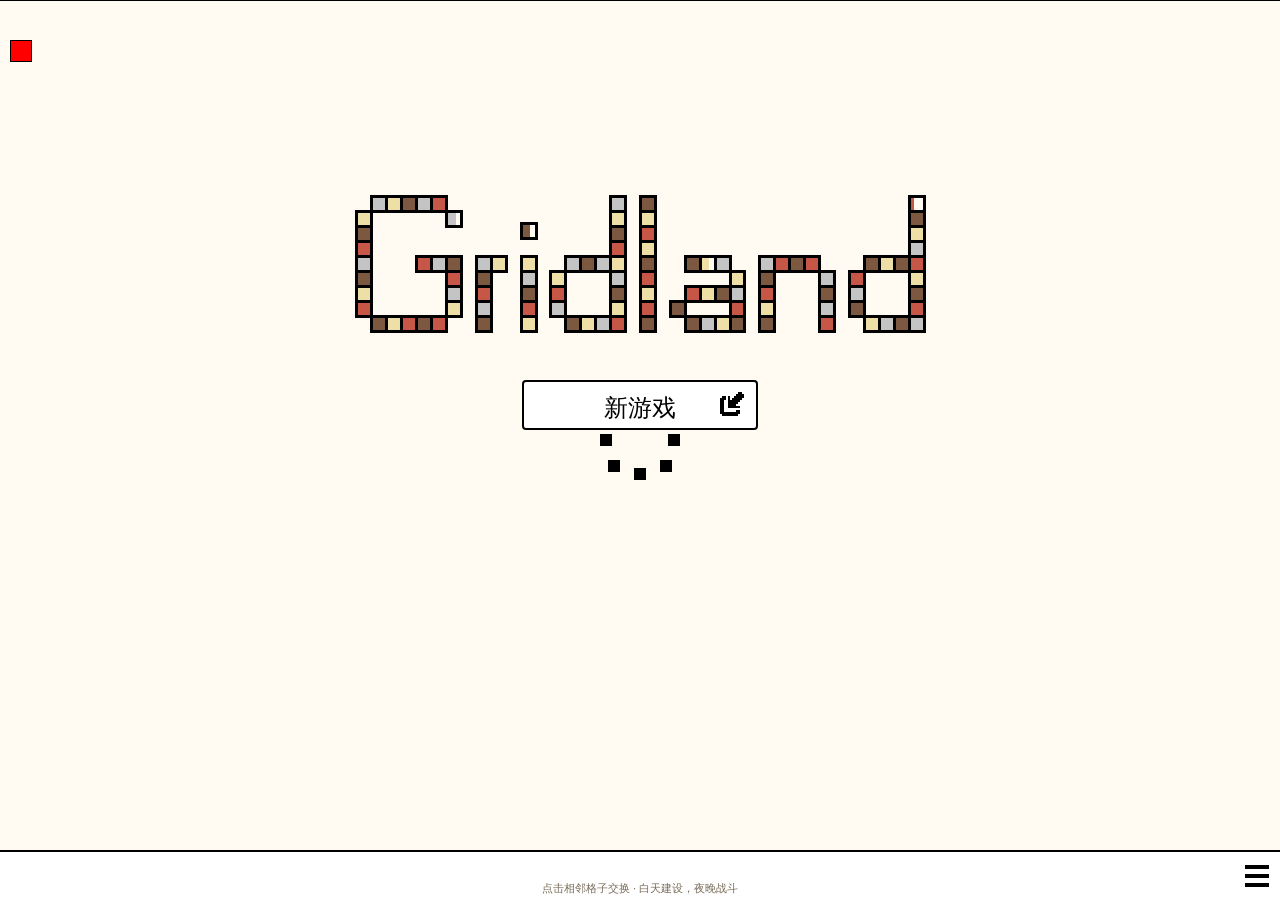
==== commit 16f7544b: "修复格子王国保存提示乱码并验证中文弹框" ====
--- a/third_party/gridland/www/index.html
+++ b/third_party/gridland/www/index.html
@@ -1,6 +1,7 @@
 <!DOCTYPE html>
 <html>
 	<head>
+		<meta charset="utf-8">
 		<!-- 
 			Gridland (v1.1)
 			====================
--- a/third_party/gridland/www/css/desktop.css
+++ b/third_party/gridland/www/css/desktop.css
@@ -1,3 +1,4 @@
+@charset "UTF-8";
 /* Desktop integration: keep the original board geometry and scale it to the game area. */
 html,body {margin:0;overflow:hidden;}
 body {background:#fffaf2;}
